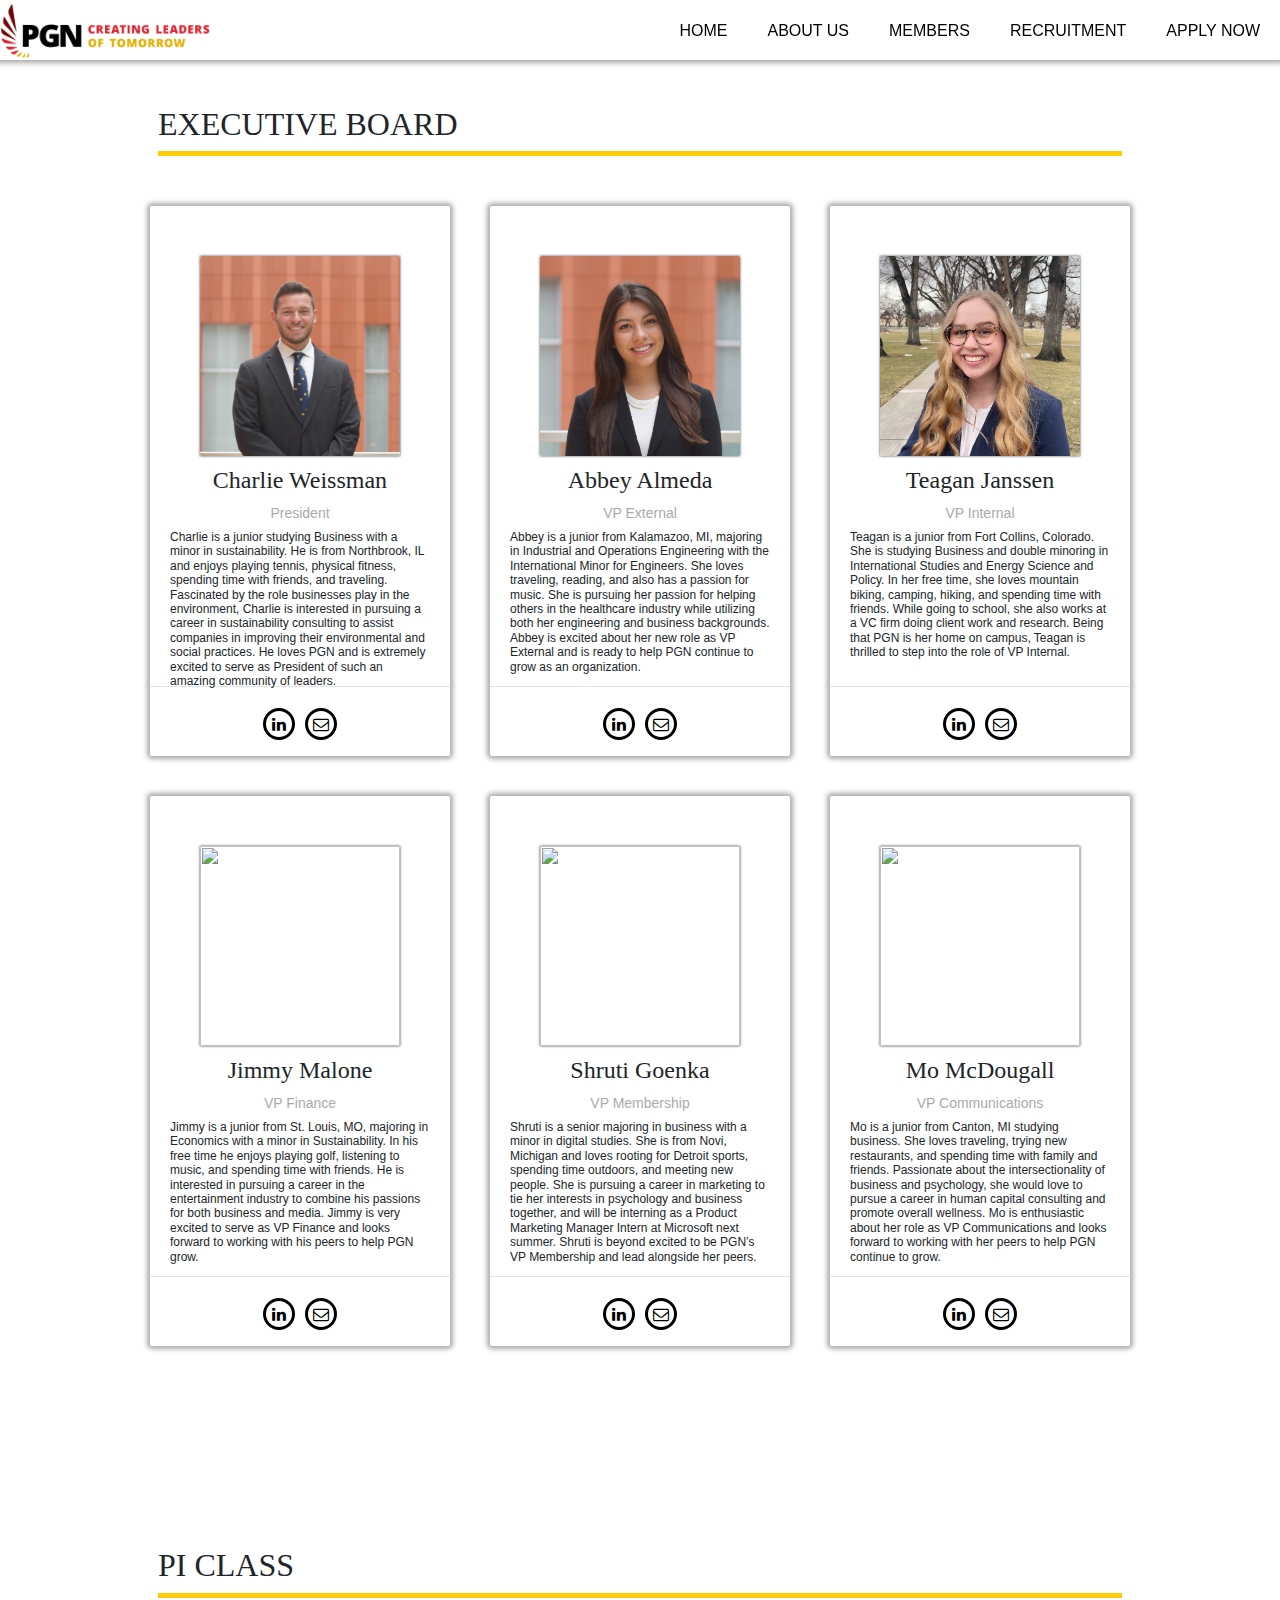
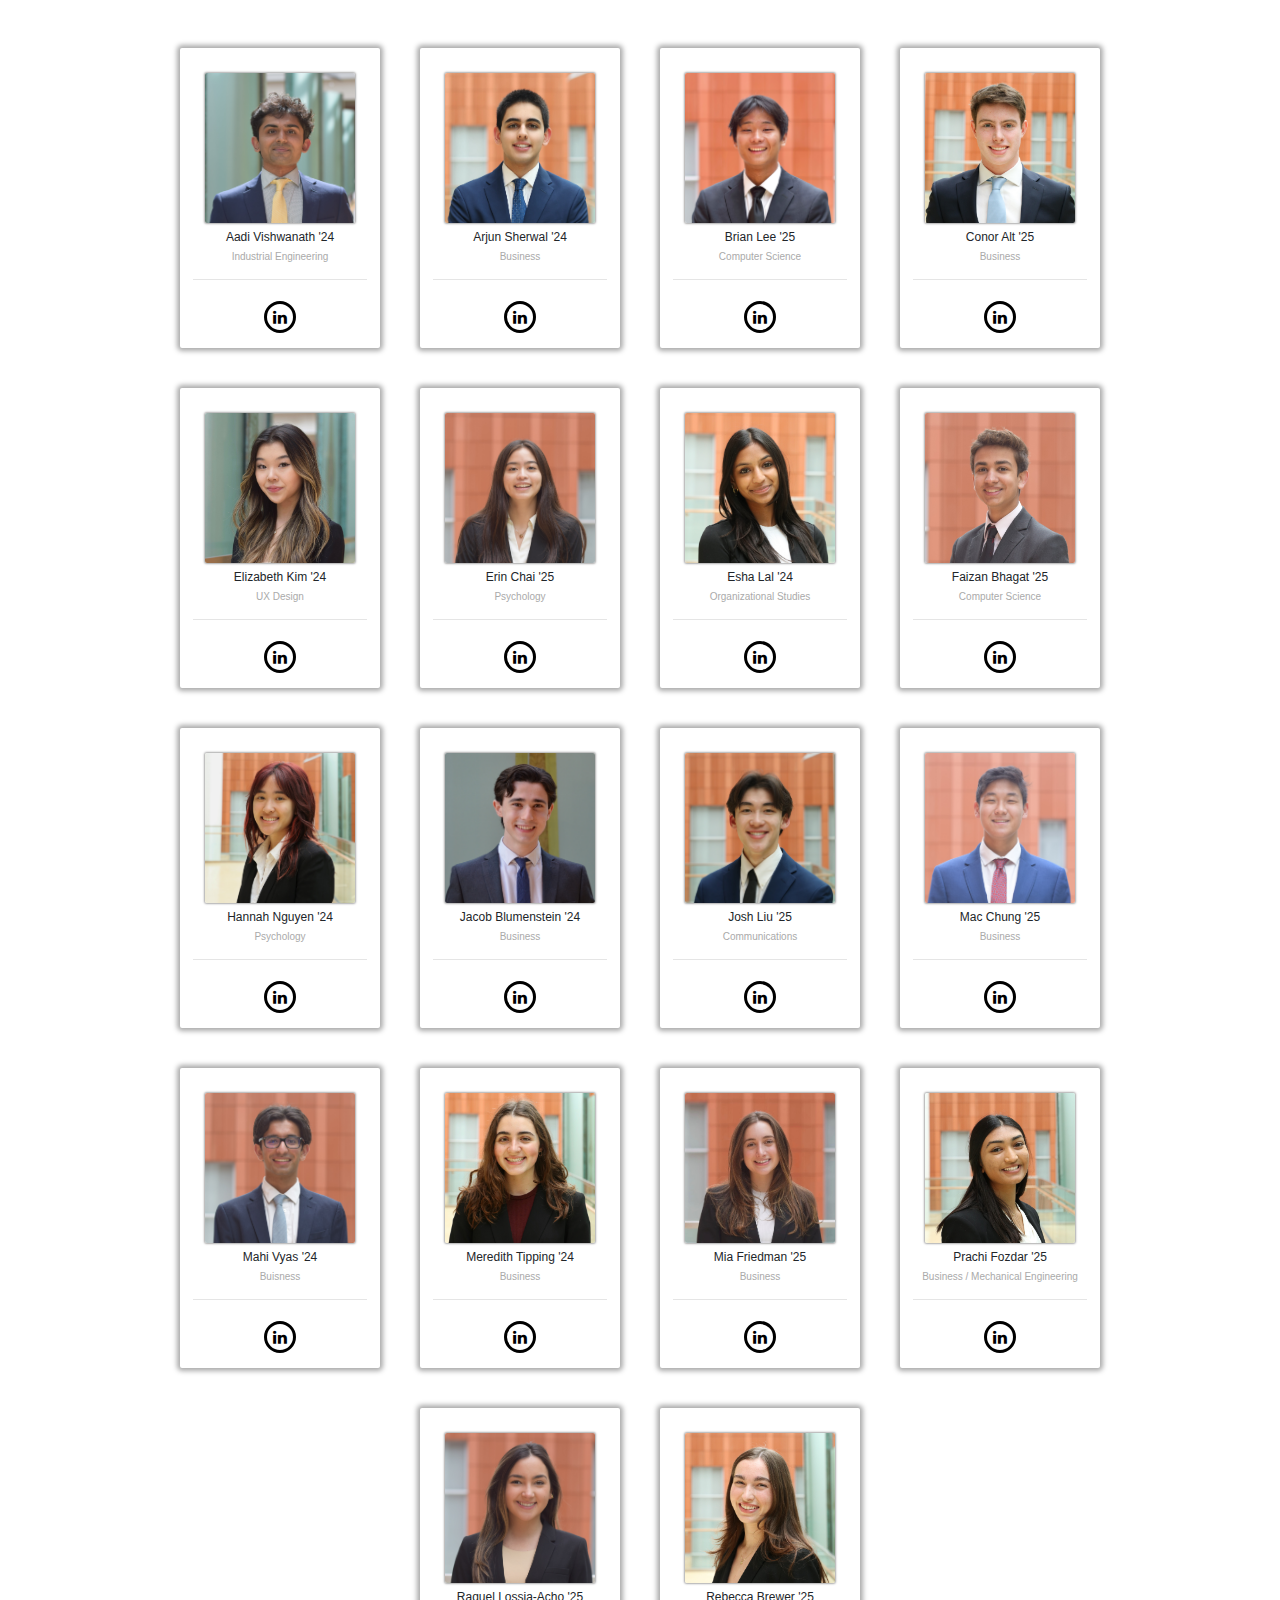
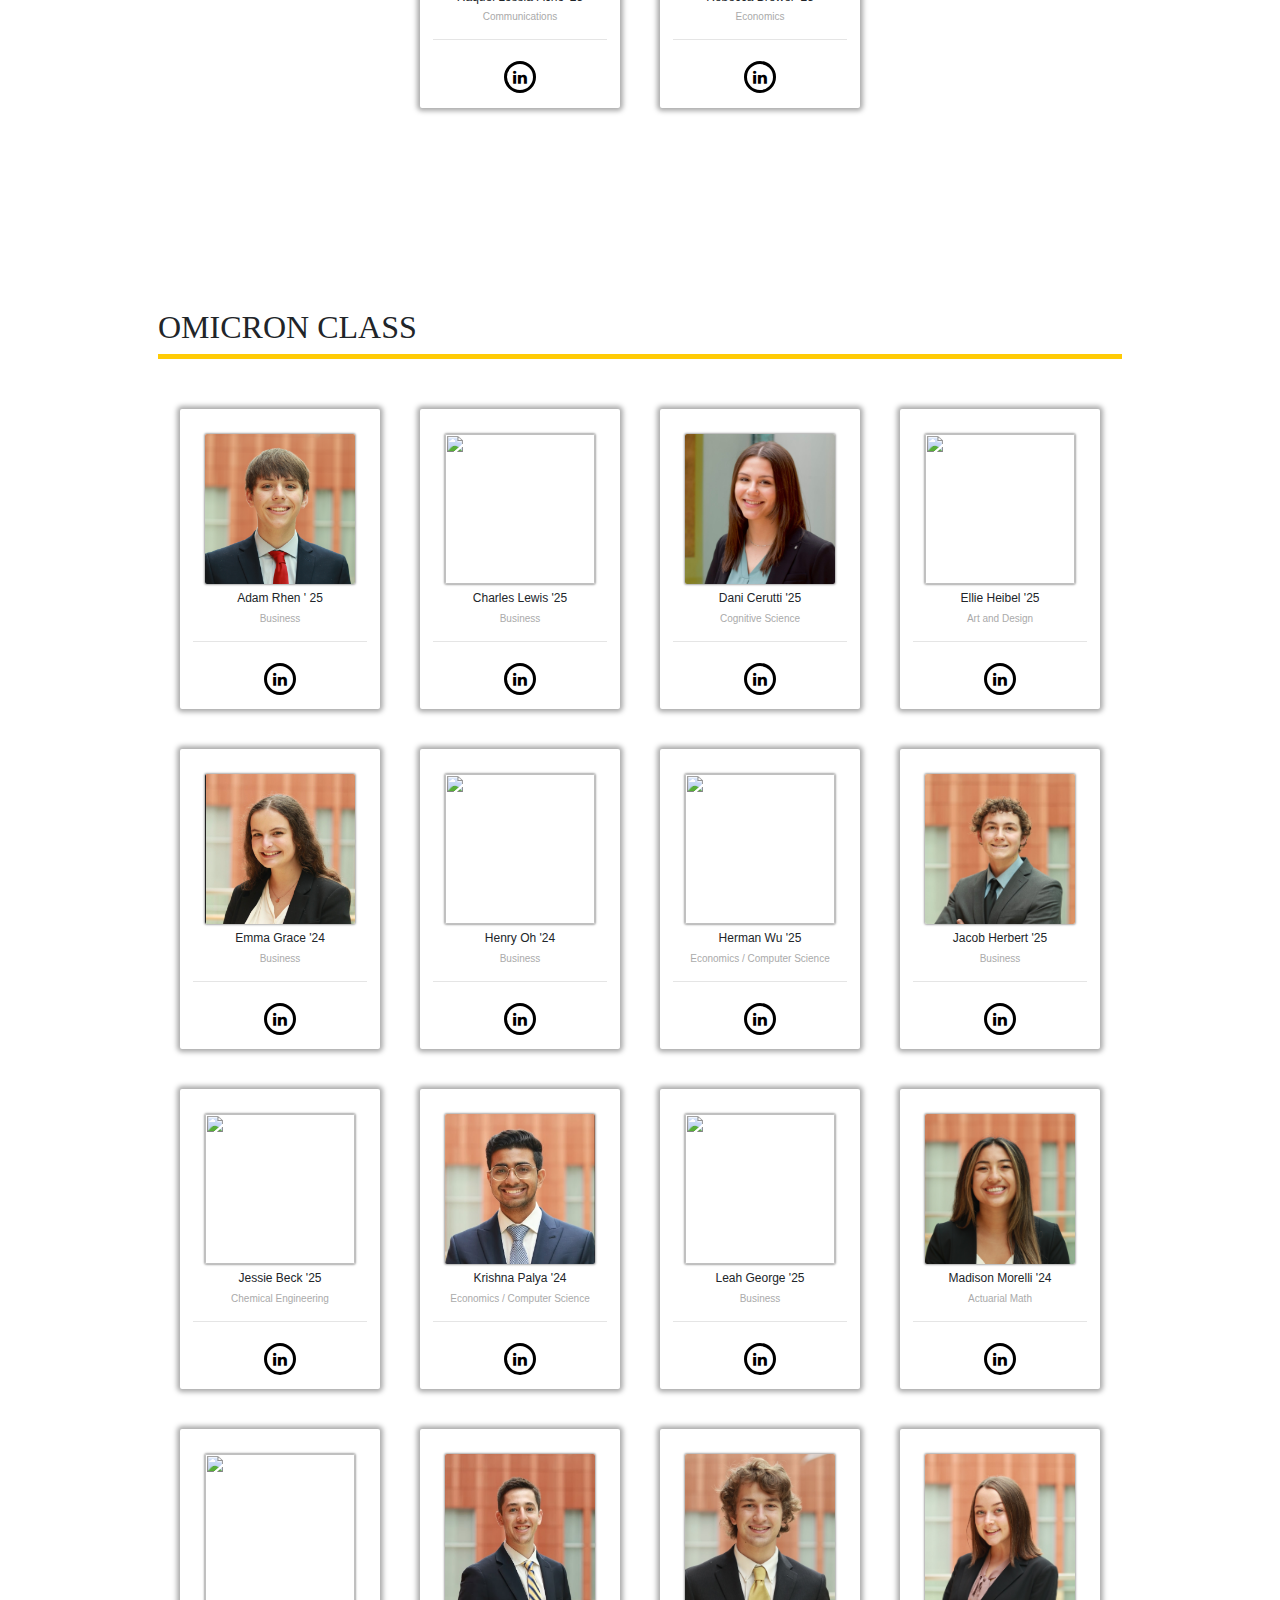
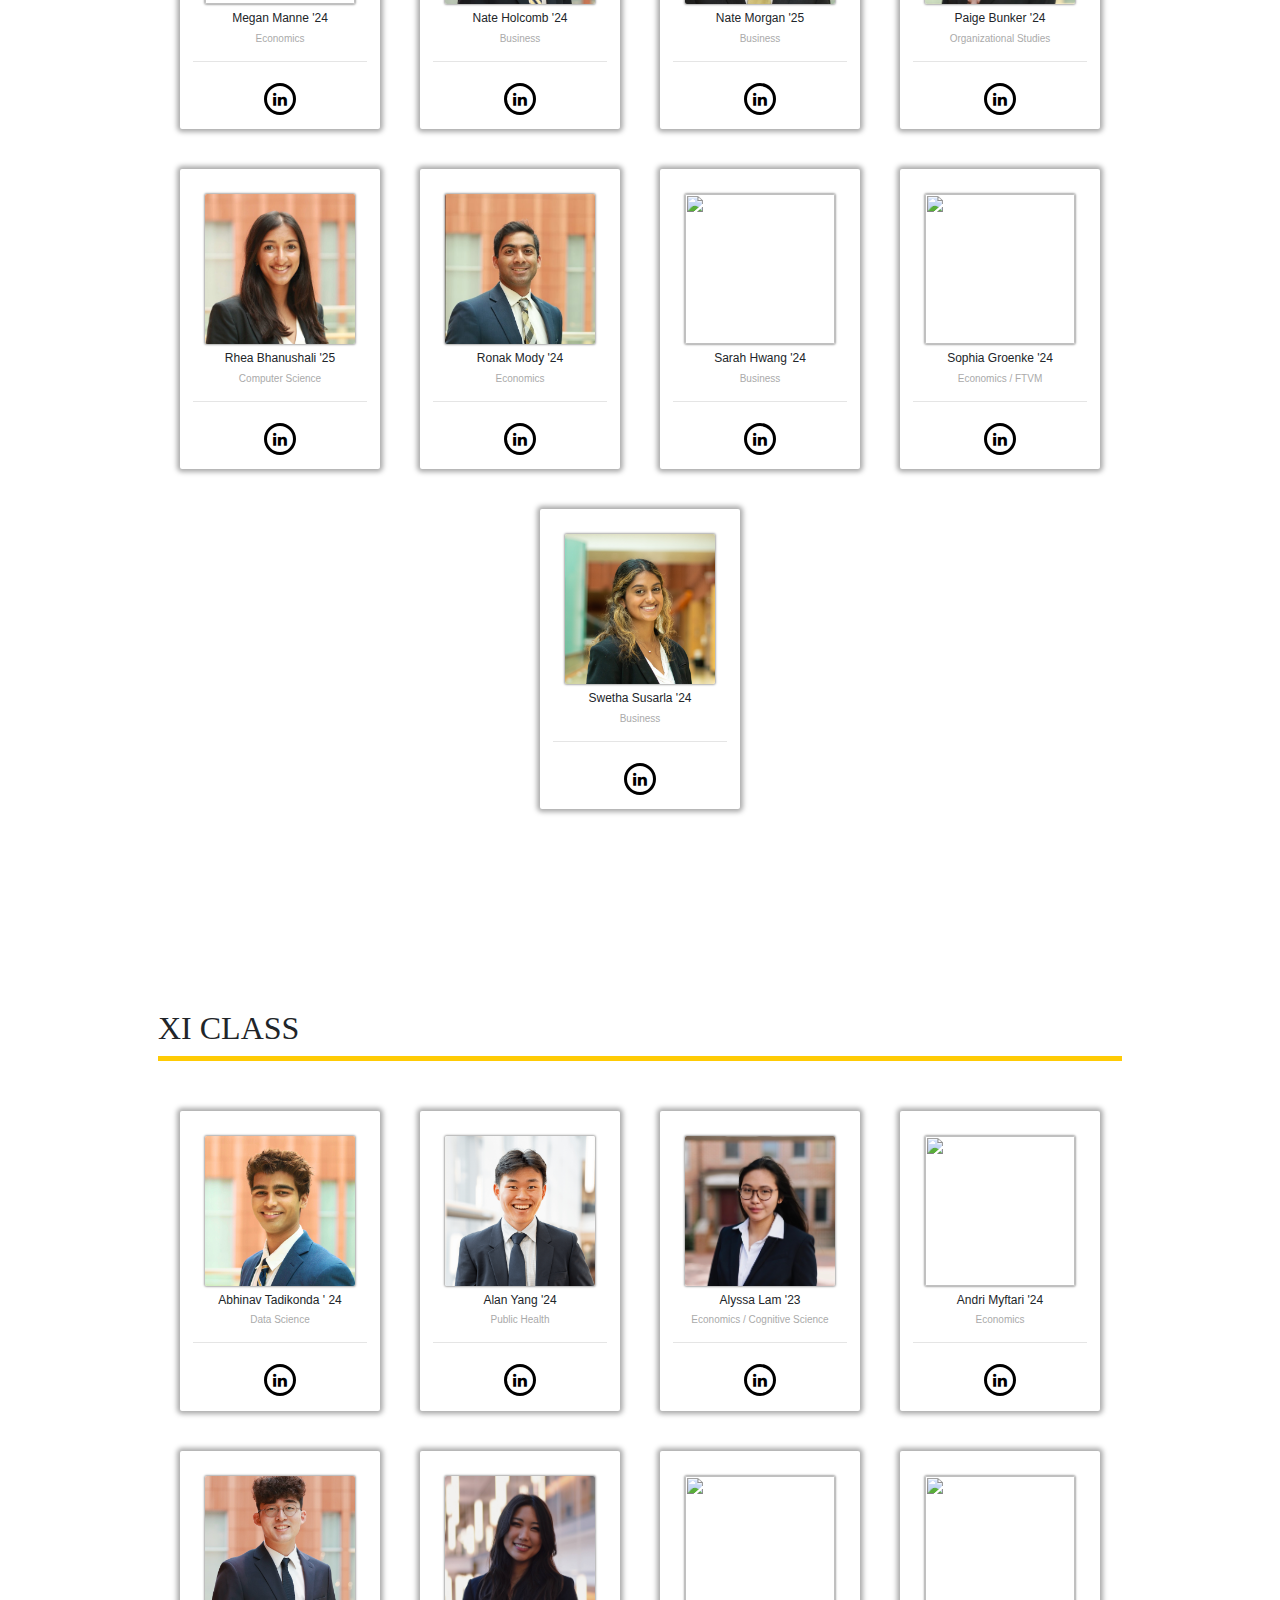
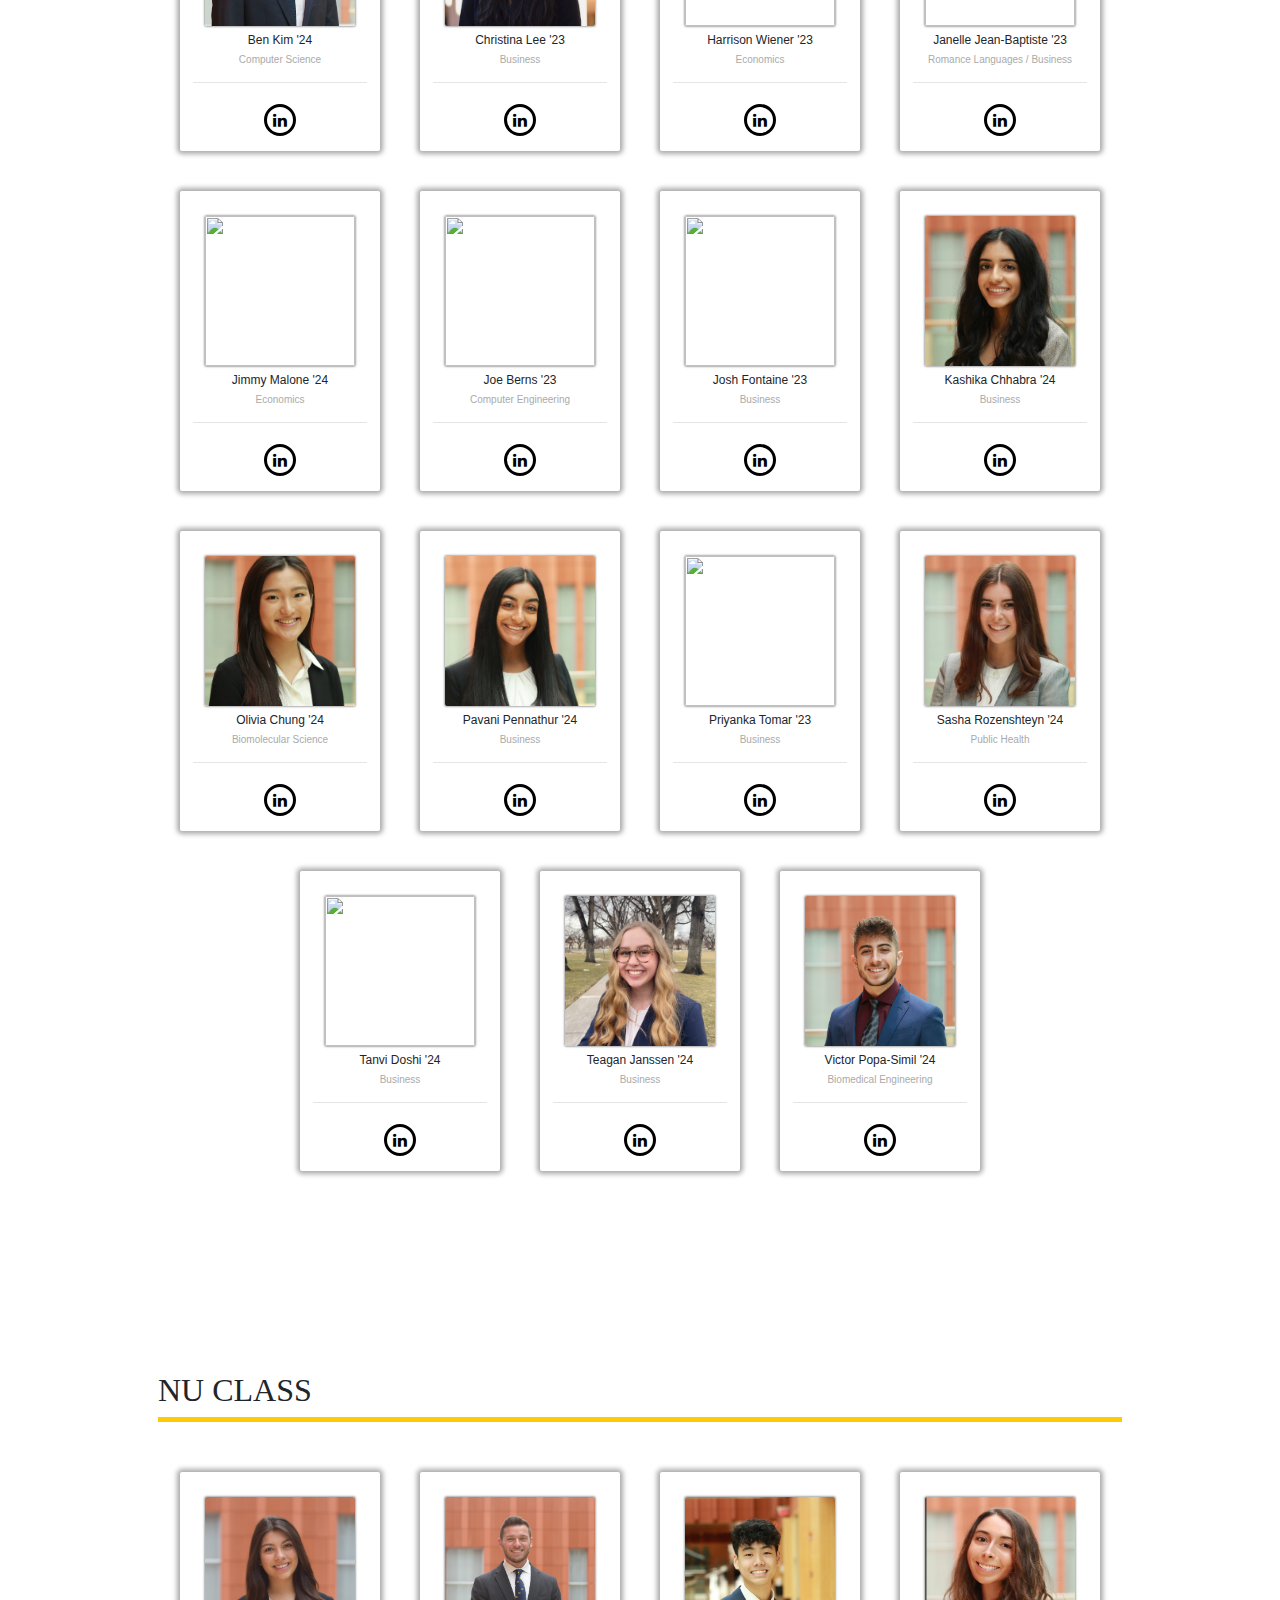
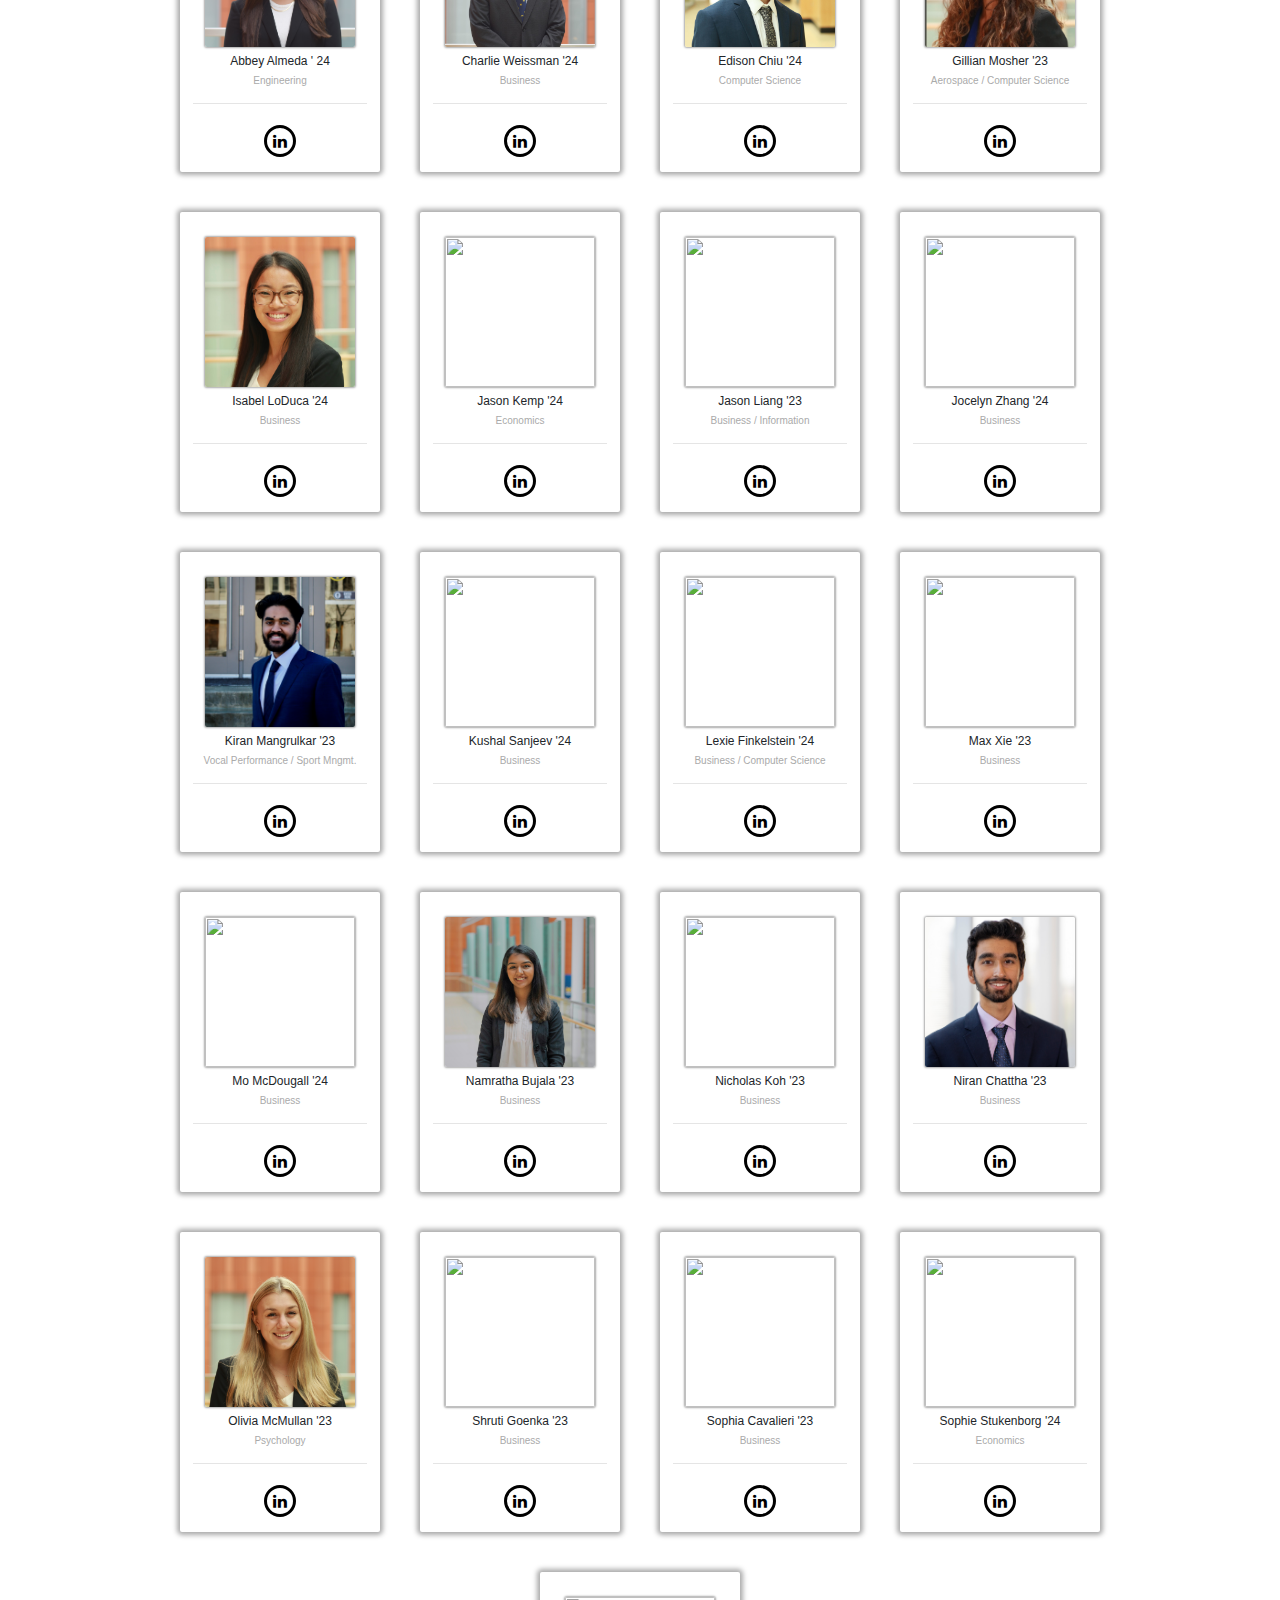
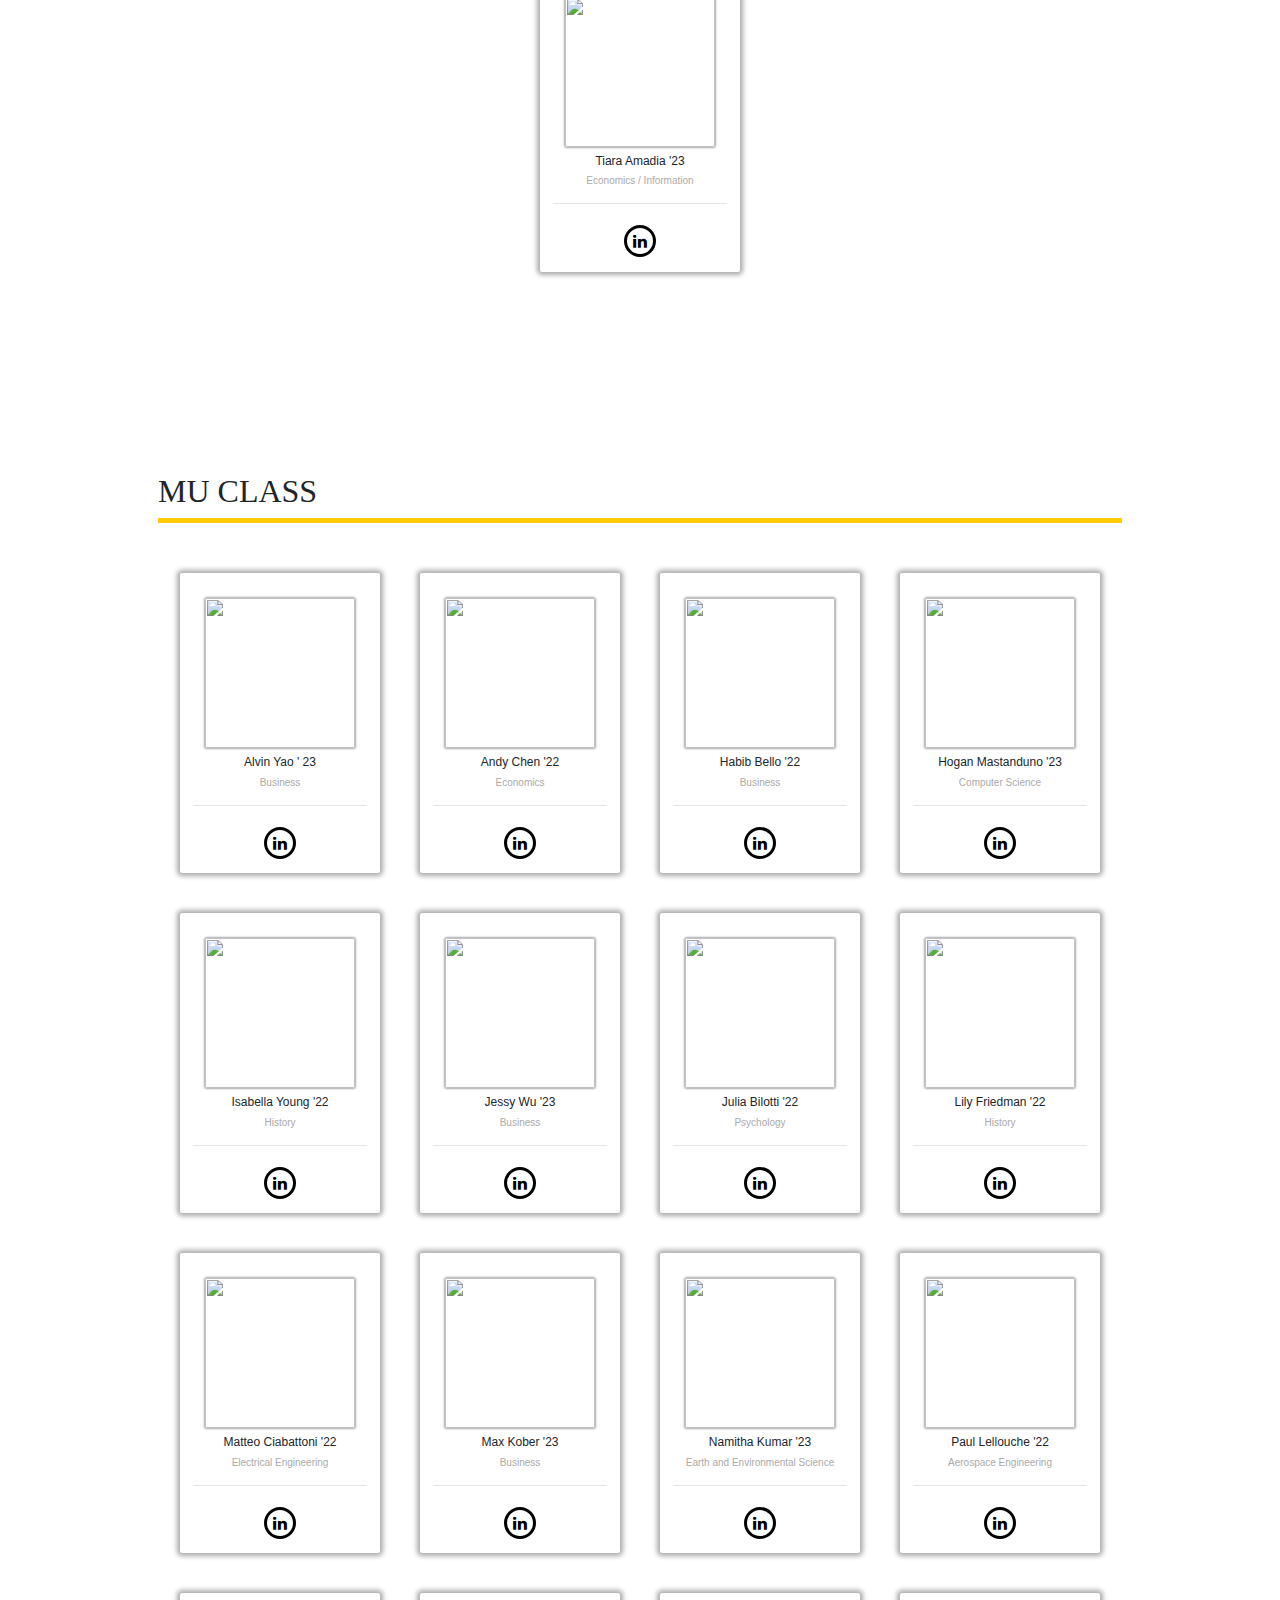
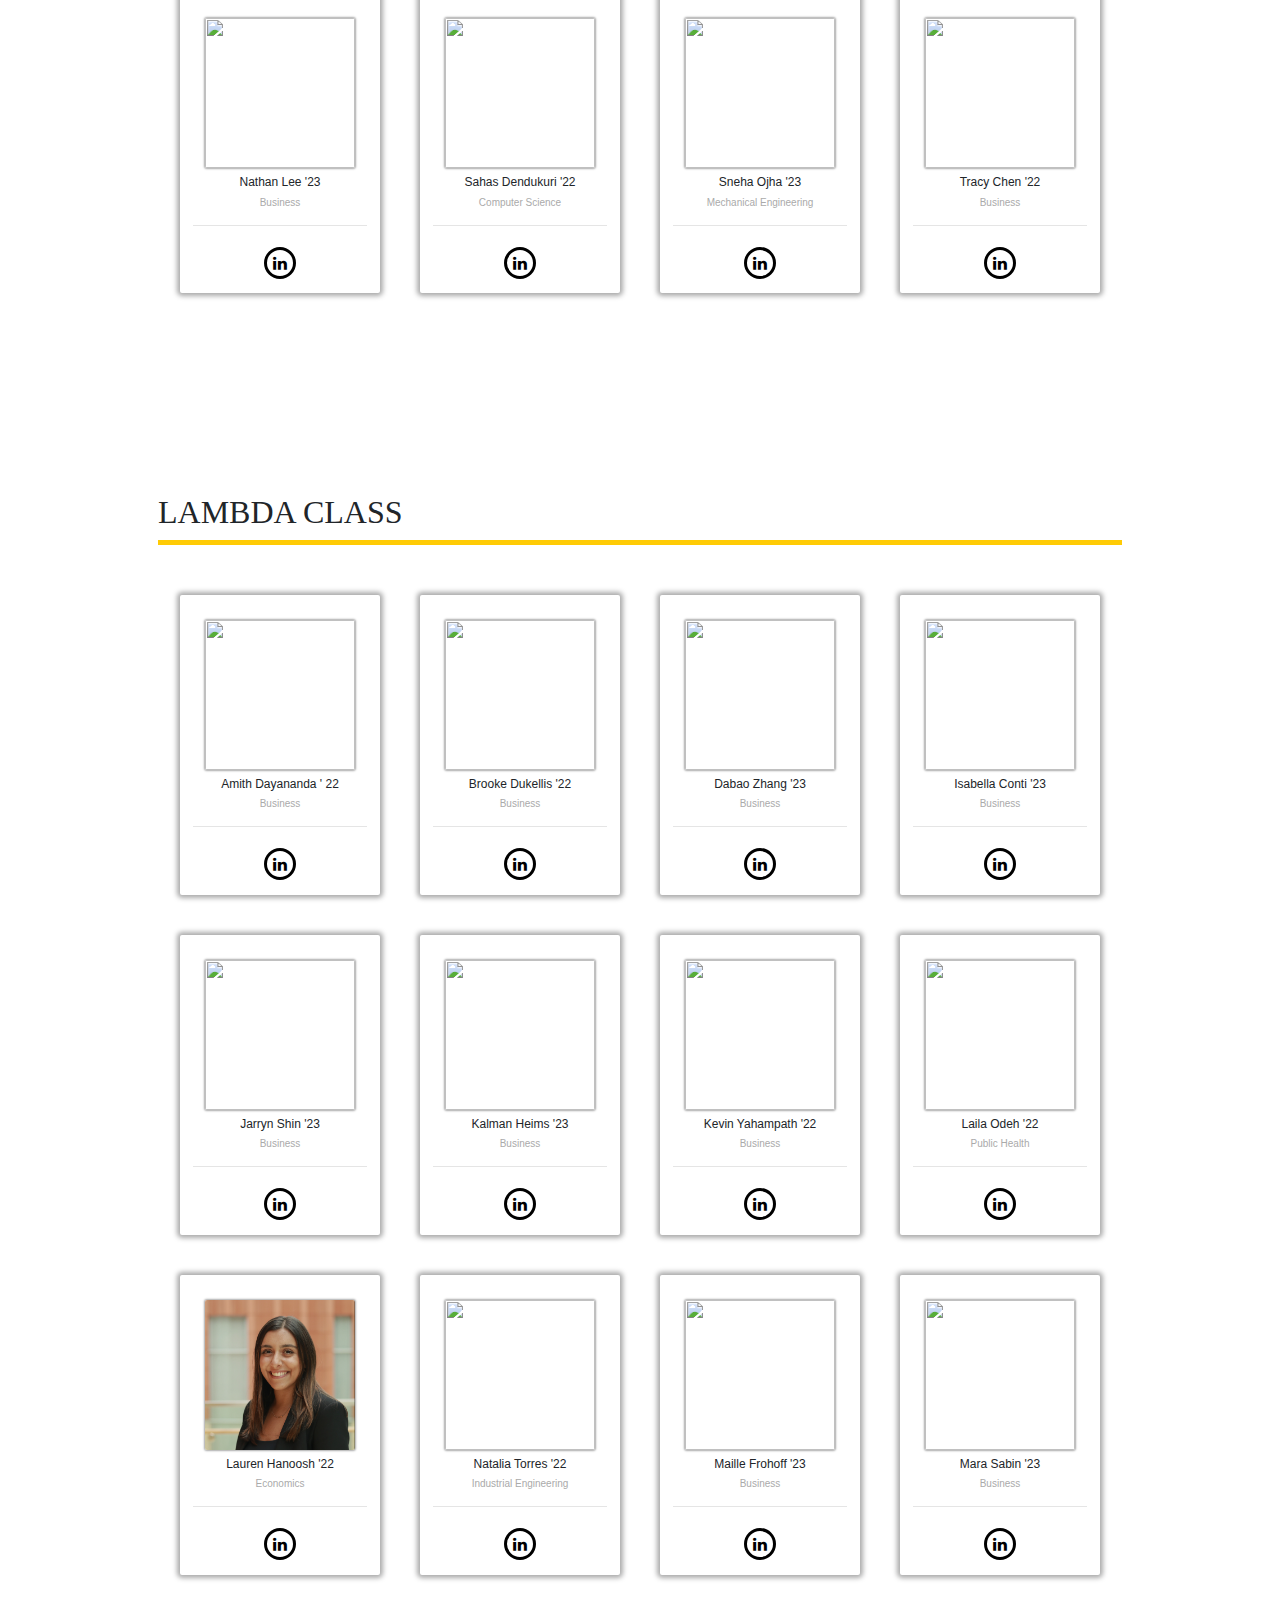
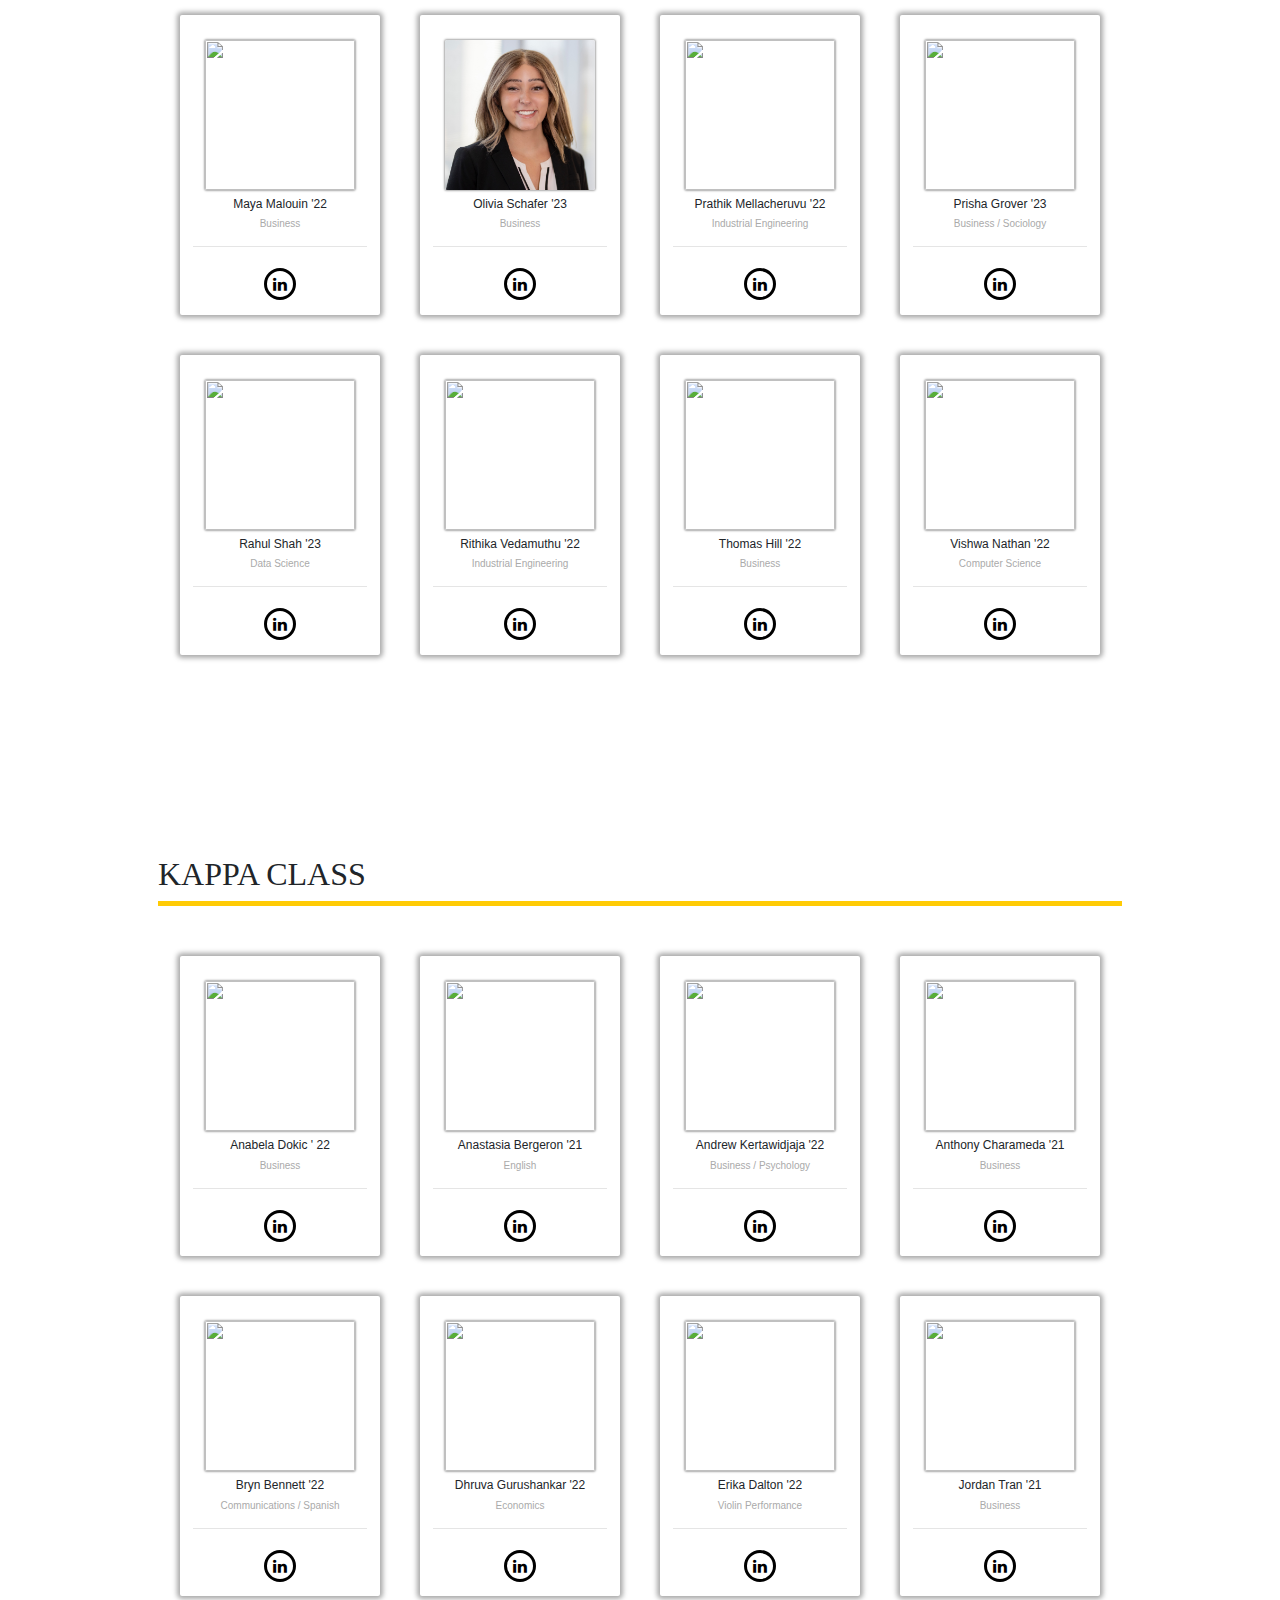
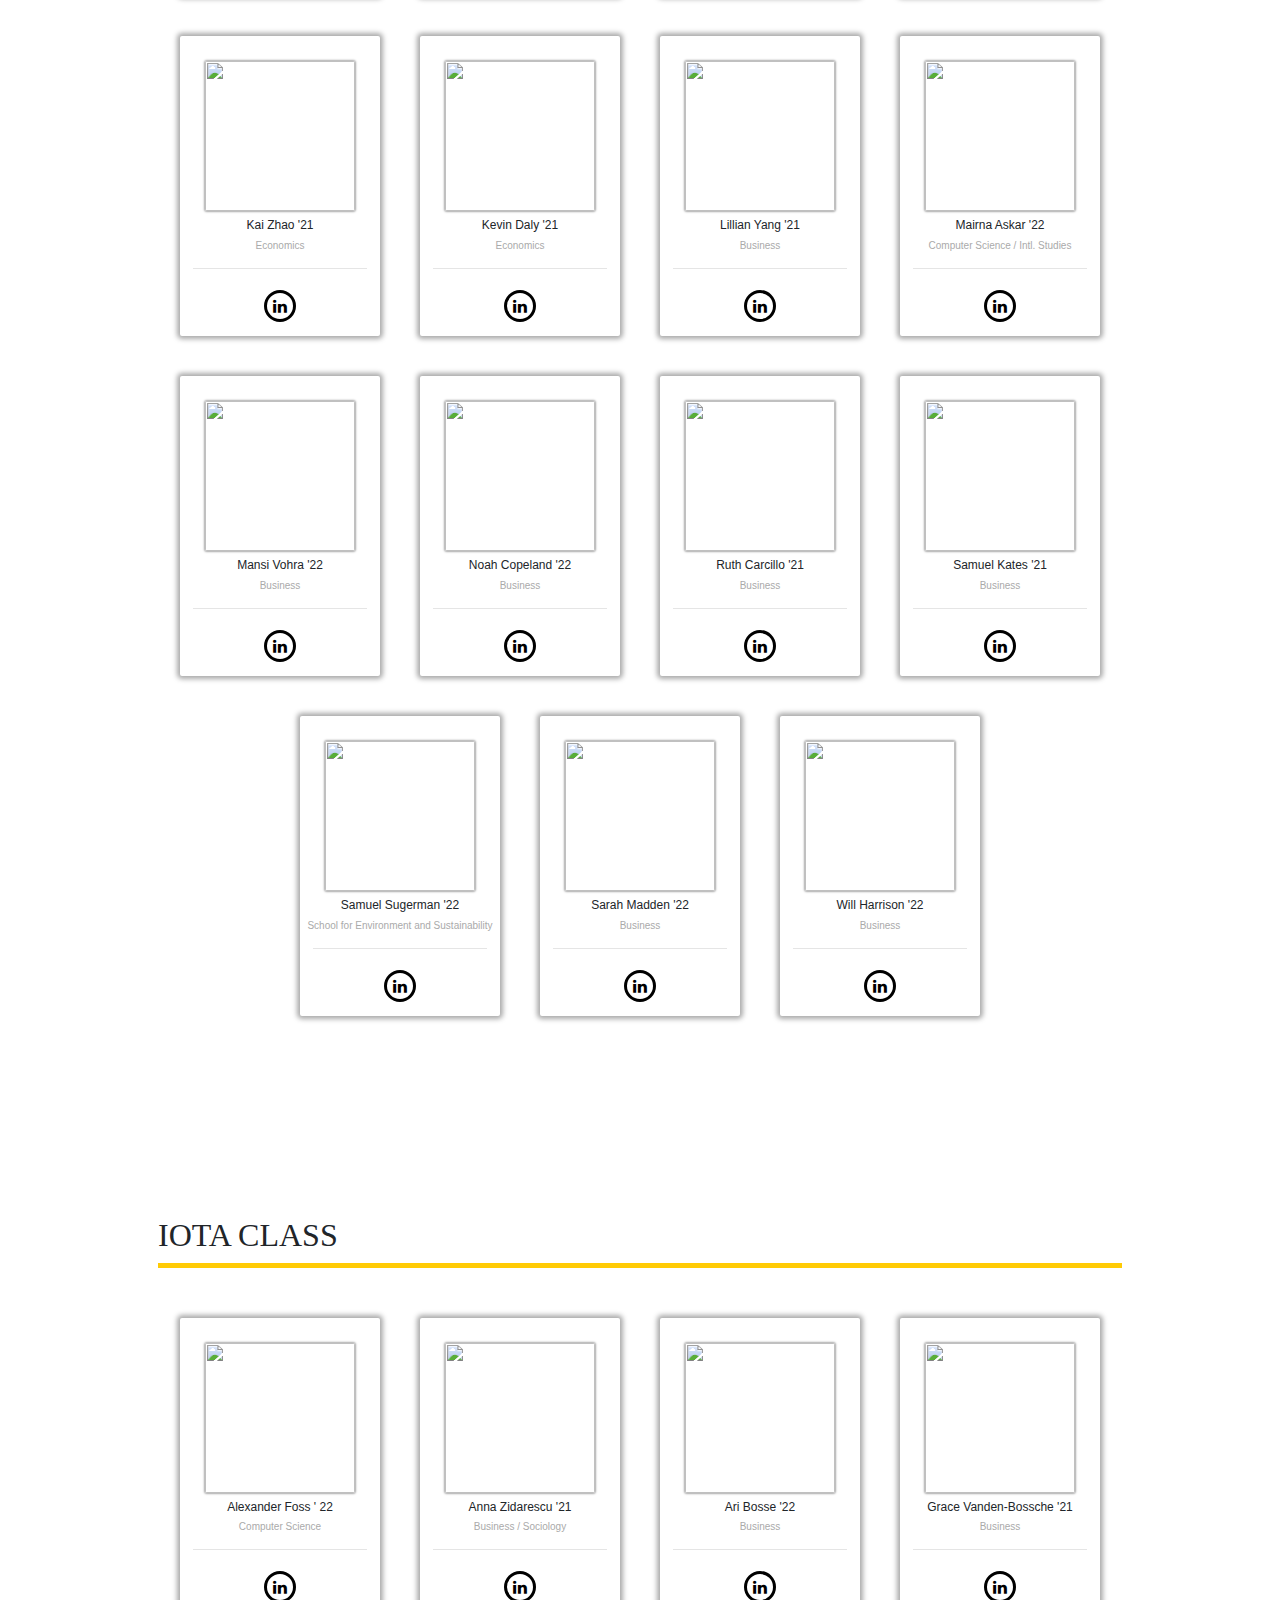
==== members.html @ 32f555ea "members back" ====
<!doctype html>
<html>
    <head>
        
        <meta charset="UTF-8">
        <meta http-equiv="X-UA-Compatible" content="IE=edge">
        <meta name="viewport" content="width=device-width, initial-scale=1.0">
        <title>Members | PGN</title>
        
        
        <link rel="stylesheet" href="styles.css">
        <link href="css/bootstrap-4.4.1.css" rel="stylesheet" type="text/css">
        <link rel="stylesheet" href="https://cdnjs.cloudflare.com/ajax/libs/font-awesome/4.7.0/css/font-awesome.min.css">
		<link rel="preconnect" href="https://fonts.gstatic.com">
		<link href="https://fonts.googleapis.com/css2?family=Raleway:wght@200;300&display=swap" rel="stylesheet">
		<link href="https://fonts.googleapis.com/css2?family=Raleway:wght@600&display=swap" rel="stylesheet">
		<link href="https://fonts.googleapis.com/css2?family=Lato&display=swap" rel="stylesheet">
		
		<link rel="icon" type="image/png" href="favicon-32x32.png" sizes="32x32" />
		<link rel="icon" type="image/png" href="favicon-16x16.png" sizes="16x16" />
            
        <template class="bro-list-data" id="bro-list-eboard-names">Charlie Weissman;Abbey Almeda;Teagan Janssen;Jimmy Malone;Shruti Goenka;Mo McDougall</template>
        <template class="bro-list-data" id="bro-list-eboard-titles">President;VP External;VP Internal;VP Finance;VP Membership;VP Communications</template>
        <template class="bro-list-data" id="bro-list-eboard-years">24;24;24;24;23;24</template>
        <template class="bro-list-data" id="bro-list-eboard-texts">
            
            Charlie is a junior studying Business with a minor in sustainability. He is from Northbrook, IL and enjoys playing tennis, physical fitness, spending time with friends, and traveling. Fascinated by the role businesses play in the environment, Charlie is interested in pursuing a career in sustainability consulting to assist companies in improving their environmental and social practices. He loves PGN and is extremely excited to serve as President of such an amazing community of leaders.:
            
            Abbey is a junior from Kalamazoo, MI, majoring in Industrial and Operations Engineering with the International Minor for Engineers. She loves traveling, reading, and also has a passion for music. She is pursuing her passion for helping others in the healthcare industry while utilizing both her engineering and business backgrounds. Abbey is excited about her new role as VP External and is ready to help PGN continue to grow as an organization.:
            
            Teagan is a junior from Fort Collins, Colorado. She is studying Business and double minoring in International Studies and Energy Science and Policy. In her free time, she loves mountain biking, camping, hiking, and spending time with friends. While going to school, she also works at a VC firm doing client work and research. Being that PGN is her home on campus, Teagan is thrilled to step into the role of VP Internal.:
            
            Jimmy is a junior from St. Louis, MO, majoring in Economics with a minor in Sustainability. In his free time he enjoys playing golf, listening to music, and spending time with friends. He is interested in pursuing a career in the entertainment industry to combine his passions for both business and media. Jimmy is very excited to serve as VP Finance and looks forward to working with his peers to help PGN grow.:

            Shruti is a senior majoring in business with a minor in digital studies. She is from Novi, Michigan and loves rooting for Detroit sports, spending time outdoors, and meeting new people. She is pursuing a career in marketing to tie her interests in psychology and business together, and will be interning as a Product Marketing Manager Intern at Microsoft next summer. Shruti is beyond excited to be PGN’s VP Membership and lead alongside her peers.:
            
            Mo is a junior from Canton, MI studying business. She loves traveling, trying new restaurants, and spending time with family and friends. Passionate about the intersectionality of business and psychology, she would love to pursue a career in human capital consulting and promote overall wellness. Mo is enthusiastic about her role as VP Communications and looks forward to working with her peers to help PGN continue to grow.


        </template>
        <template class="bro-list-data" id="bro-list-eboard-linkedins">charles-weissman/;abbey-almeda/;teaganjanssen/;james-malone-695690190/;shrutigoenka/;mo-mcdougall-1810281b7/</template>
        <template class="bro-list-data" id="bro-list-eboard-emails">wcharlie;aalmeda;tjanssen;jdmalone;shgoenka;mrmcdoug</template>
    
        
      <template class="bro-list-data" id="bro-list-names">Aadi Vishwanath;Arjun Sherwal;Brian Lee;Conor Alt;Elizabeth Kim;Erin Chai;Esha Lal;Faizan Bhagat;Hannah Nguyen;Jacob Blumenstein;Josh Liu;Mac Chung;Mahi Vyas;Meredith Tipping;Mia Friedman;Prachi Fozdar;Raquel Lossia-Acho;Rebecca Brewer?Adam Rhen;Charles Lewis;Dani Cerutti;Ellie Heibel;Emma Grace;Henry Oh;Herman Wu;Jacob Herbert;Jessie Beck;Krishna Palya;Leah George;Madison Morelli;Megan Manne;Nate Holcomb;Nate Morgan;Paige Bunker;Rhea Bhanushali;Ronak Mody;Sarah Hwang;Sophia Groenke;Swetha Susarla?Abhinav Tadikonda;Alan Yang;Alyssa Lam;Andri Myftari;Ben Kim;Christina Lee;Harrison Wiener;Janelle Jean-Baptiste;Jimmy Malone;Joe Berns;Josh Fontaine;Kashika Chhabra;Olivia Chung;Pavani Pennathur;Priyanka Tomar;Sasha Rozenshteyn;Tanvi Doshi;Teagan Janssen;Victor Popa-Simil?Abbey Almeda;Charlie Weissman;Edison Chiu;Gillian Mosher;Isabel LoDuca;Jason Kemp;Jason Liang;Jocelyn Zhang;Kiran Mangrulkar;Kushal Sanjeev;Lexie Finkelstein;Max Xie;Mo McDougall;Namratha Bujala;Nicholas Koh;Niran Chattha;Olivia McMullan;Shruti Goenka;Sophia Cavalieri;Sophie Stukenborg;Tiara Amadia?Alvin Yao;Andy Chen;Habib Bello;Hogan Mastanduno;Isabella Young;Jessy Wu;Julia Bilotti;Lily Friedman;Matteo Ciabattoni;Max Kober;Namitha Kumar;Paul Lellouche;Nathan Lee;Sahas Dendukuri;Sneha Ojha;Tracy Chen?Amith Dayananda;Brooke Dukellis;Dabao Zhang;Isabella Conti;Jarryn Shin;Kalman Heims;Kevin Yahampath;Laila Odeh;Lauren Hanoosh;Natalia Torres;Maille Frohoff;Mara Sabin;Maya Malouin;Olivia Schafer;Prathik Mellacheruvu;Prisha Grover;Rahul Shah;Rithika Vedamuthu;Thomas Hill;Vishwa Nathan?Anabela Dokic;Anastasia Bergeron;Andrew Kertawidjaja;Anthony Charameda;Bryn Bennett;Dhruva Gurushankar;Erika Dalton;Jordan Tran;Kai Zhao;Kevin Daly;Lillian Yang;Mairna Askar;Mansi Vohra;Noah Copeland;Ruth Carcillo;Samuel Kates;Samuel Sugerman;Sarah Madden;Will Harrison?Alexander Foss;Anna Zidarescu;Ari Bosse;Grace Vanden-Bossche;Jacob Paton;Jessica Vinagolu-Baur;Justin Lee;Kate VerMeulen;Katie Xu;Kayla Bilotti;Kevin Zhao;Matthew Delorenzo;Olivia Hesse;Raushan Melton;Rian Ratnavale;Romir Sheth;Sanjit Johri;Sydney Lum;Tal Kamin?Anna Wysong;Caitlin Murphy;Ellice Falivene;Joey Self;Jon Rotbard;Kelvin Chang;Lucas Williams;Matthew Golub;Naman Gupta;Sara James?Cameron Zurawlow;Connor Bailo;Garrett Wilson;Jay Bhanushali;Mia McCrumb;Muskaan Bajoria;Peter Georginis;Sydney Vollmar;Timothy Sweeny?</template>
      
      <template class="bro-list-data" id="bro-list-majors">
          <!--pi-->Industrial Engineering;Business;Computer Science;Business;UX Design;Psychology;Organizational Studies;Computer Science;Psychology;Business;Communications;Business;Buisness;Business;Business;Business / Mechanical Engineering;Communications;Economics?
          <!--omicron-->Business;Business;Cognitive Science;Art and Design;Business;Business;Economics / Computer Science;Business;Chemical Engineering;Economics / Computer Science;Business;Actuarial Math;Economics;Business;Business;Organizational Studies;Computer Science;Economics;Business;Economics / FTVM;Business?
          <!--xi-->Data Science;Public Health;Economics / Cognitive Science;Economics;Computer Science;Business;Economics;Romance Languages / Business;Economics;Computer Engineering;Business;Business;Biomolecular Science;Business;Business;Public Health;Business;Business;Biomedical Engineering?
          <!--nu-->Engineering;Business;Computer Science;Aerospace / Computer Science;Business;Economics;Business / Information;Business;Vocal Performance / Sport Mngmt.;Business;Business / Computer Science;Business;Business;Business;Business;Business;Psychology;Business;Business;Economics;Economics / Information?
          <!--mu-->Business;Economics;Business;Computer Science;History;Business;Psychology;History;Electrical Engineering;Business;Earth and Environmental Science;Aerospace Engineering;Business;Computer Science;Mechanical Engineering;Business?
          <!--lambda-->Business;Business;Business;Business;Business;Business;Business;Public Health;Economics;Industrial Engineering;Business;Business;Business;Business;Industrial Engineering;Business / Sociology;Data Science;Industrial Engineering;Business;Computer Science?
          <!--kappa-->Business;English;Business / Psychology;Business;Communications / Spanish;Economics;Violin Performance;Business;Economics;Economics;Business;Computer Science / Intl. Studies;Business;Business;Business;Business;School for Environment and Sustainability;Business;Business?
          <!--iota-->Computer Science;Business / Sociology;Business;Business;Business;Psychology;Business;International Studies;Business / Information;Economics;Computer Science;Business;Psychology;Information;Cognitive Science / Psychology;Business;Business;Economics / Sociology;Dance / Economics?
          <!--theta-->Business;Business;Economics;Business / Mechanical Eng.;Business;Business / Information;Mechanical Engineering;Economics / Spanish;Business;Business / Information?
          <!--eta-->Business;Business;Business;Business;Business;Cognitive Science;Business;Information;Economics?</template>
     
          <!--for the years, put the current pledge class on the same line (line 59) and move the previous class on the line below (line 60)-->
      <template class="bro-list-data" id="bro-list-years"><!--pi-->24;24;25;25;24;25;24;25;24;24;25;25;24;24;25;25;25;25?
          <!--omicron-->25;25;25;25;24;24;25;25;25;24;25;24;24;24;25;24;25;24;24;24;24?
          <!--xi-->24;24;23;24;24;23;23;23;24;23;23;24;24;24;23;24;24;24;24?
          <!--nu-->24;24;24;23;24;24;23;24;23;24;24;23;24;23;23;23;23;23;23;24;23?
          <!--mu-->23;22;22;23;22;23;22;22;22;23;23;22;23;22;23;22?
          <!--lambda-->22;22;23;23;23;23;22;22;22;22;23;23;22;23;22;23;23;22;22;22?
          <!--kappa-->22;21;22;21;22;22;22;21;21;21;21;22;22;22;21;21;22;22;22?
          <!--iota-->22;21;22;21;22;21;21;21;21;22;21;21;21;21;21;21;22;22;22?
          <!--theta-->21;21;21;21;21;22;21;21;21;21?
          <!--eta-->21;21;21;21;21;21;21;21;21?</template>
     
      <template class="bro-list-data" id="bro-list-linkedins">aadiv/;arjun-sherwal/;yoonhyuklee/;conoralt/;elizabethkatiekim/;shen-yi-erin-chai-011487231/;esha-lal/;faizanbhagat/;hnguyenn11/;jacobblumenstein/;josh-liu-23847a207/;elijah-chung/;mahi-vyas/;meredith-tipping/;mia-friedman-165070221/;prachi-fozdar/;raquel-acho-899858232/;rebecca-brewer-722630231/?adam-rhen-67477021b/;charles-lewis-aa0156210/;daniellecerutti/;eleanor-heibel-a76856222/;emma-e-grace/;henry-j-oh/;herman-wu-aa6a50197/;jacob-herbert-147581220/;jessica-m-beck/;krishna-palya-71b23318a/;leah-george-666136224/;madisonmorelli/;megan-manne/;nate-holcomb/;nate-morgan-um25/;paigebunker/;rheabhanushali/;ronak-mody/;sarah-hwang-96262318b/;sophia-groenke-6904a6222/;swetha-susarla-3665a4206/?abhinav-tadikonda/;alanjyang/;alyssajeanlam/;andrimyftari/;benkbkim/;leeyooj/;harrison-wiener-a3360b203/;/janellejb/;james-malone-695690190/;joseph-berns-2a1401205/;josh-fontaine-32a5841ba/;kashika-chhabra-9b3474197/;olivia-m-chung/;pavani-pennathur/;prtomar/;sasha-rozenshteyn-503290172/;tanvi-doshi-356b851a8/;teaganjanssen/;victor-ps/?abbey-almeda/;charlie-weissman-592ab91b7/;edison-chiu/;moshergillian/;isabel-loduca-765a9719b/;jason-kemp-1549301b5/;jasonyl/;jzhang2002/;kiran-mangrulkar-4133371a0/;kasanjeev/;akfinkelstein/;max-xie-8477b0197/;mo-mcdougall-1810281b7/;namratha-bujala-19062b162/;nick-koh/;niran-chattha-995932194/;olivia-mcmullan-6523521b9/;shrutigoenka/;sophiacavalieri/;sophie-stukenborg/;tiaramadia/?alvinyao2001/;andy-chen-211835173/;habib-bello-0409a1171/;hogan-mastanduno-8658511a2/;isabella-young342/;jessy-wu-915a3a195/;jbilotti45/;lily-grace-friedman/;matteo-ciabattoni/;max-kober/;namitha-kumar-688585197/;paullellouche/;nathan-lee-b9716014b/;sahasd/;snehaojha/;tracychn/?amith-dayananda-6a680717b/;brooke-dukellis/;dabao-zhang-6a1b2b196/;isabellagconti/;jarrynshin/;kalman-heims-30547a194/;kevinyahampath/;laila-odeh-935b21196/;lauren-hanoosh-921155175/;nctorres/;maille-frohoff-77562918b/;mara-sabin-91a295193/;maya-malouin/;olivia-schafer-215296193/;prathik-mellacheruvu/;prisha-grover/;rahulshah0823/;rithveda/;thomas-hill-w/;vishwa-nathan/?anabela-dokic-4994a8179/;anastasia-bergeron/;a-kertawidjaja/;anthony-charameda-1b0653170/;brynbenn/;dhruva-gurushankar-5443a0164/;erikajdalton/;jordan-tran-023190145/;kkaizhao/;kpdaly/;yang-lillian/;mairnaaskar/;mansi-vohra-867bb5173/;noah-copeland-350b66173/;ruth-carcillo-8271a6157/;samkates/;samuel-sugerman/;sarah-madden-08b08b17b/;will-harrison-222390142/?alexfoss/;anna-zidarescu-72218514b/;ari-bosse-3b0a94169/;grace-vanden-bossche-b7aa16171/;jacob-paton-735008125/;jessica-vinagolu-baur/;justin-lee-/;katherine-vermeulen-331526158/;katie-xu-449013158/;kayla-bilotti/;kevinkzhao/;matthew-delorenzo-311054173/;olivia-hesse-381313164/;raushanmelton/;rian-ratnavale/;romirsheth/;sanjitj/;sydney-lum-6697bb171/;talkamin/?anna-wysong/;caitlin-murphy-030026154/;ellice-falivene-70593215a/;josephmself/;jon-rotbard-a15bbb44/;kelvinct/;lucas-williams-47a4b4160/;matthewgolub/;namangupta0/;sara-james-39541115b/?cameron-zurawlow-5ab617150/;connorpaulbailo/;garrett-wilson-187405148/;jbhanu/;mia-mccrumb-0452a1151/;muskaan-bajoria-676328150/;peter-georginis/;sydney-vollmar/;timothy-sweeny-387aa6150/</template>
     
     
      <!-- TEMPLATES -->
     
      <template id="eboard-card-template">
          <div class="eboard-card">
              <img/>
             
              <div class="eboard-card-textbox">
                  <h4></h4>
                  <h5></h5>
                  <p2></p2>
              </div>
             
              <hr>
              <div class="eboard-card-footer">
                  <a class="fa fa-linkedin"/>
                  <a class="fa fa-envelope-o"/>
              </div>
          </div>
      </template>
     
      <template class="brother-card-template">
          <div class="brother-card">
              <img/>
             
              <div class="brother-card-textbox">
                  <h4></h4>
                  <h5></h5>
              </div>
             
              <hr>
              <div class="brother-card-footer">
                  <a class="fa fa-linkedin"/>
              </div>
          </div>
      </template>
     
     
  </head>

  <body onload="page_load_cb();">
     
      <div id="loader">
      </div>
     
      <script src="js/jquery-3.4.1.min.js"></script>
      <script src="js/popper.min.js"></script>
      <script src="js/bootstrap-4.4.1.js"></script>
     
      <script>
         
          //document.body.style="background: white url('pgn-logo.png') no-repeat center fixed; background-size: 80px;"
         
          function page_load_cb() {
              page_load();
              //setTimeout(page_load, 3000);
          }
         
          function page_load() {
              //document.body.style = "background: white;";
             
              document.getElementById("loader").style.display = "none";
              document.getElementById("navbar").style.display = "block";
              document.getElementById("sections").style.display = "flex";
          }
      </script>
     
      <div id="navbar" class="animate-bottom">
          <a href="index.html"><img src="pgn_logo_1.png" width="210" height="62" alt=""/></a>
          <a class="active navbar-right" href="https://forms.gle/m6JH4iwkqiUCGWzRA" target="_blank">APPLY NOW</a>
          <a class="active navbar-right" href="recruitment.html">RECRUITMENT</a>
          <a class="active navbar-right" href="#top">MEMBERS</a>
          <a class="active navbar-right" href="index.html#about-us">ABOUT US</a>
          <a class="active navbar-right" href="index.html">HOME</a>
      </div>
         
      <div id="sections" class="animate-bottom" style="background: transparent">
         
         
          <!--removed heading-->
        
         
          <section id="eboard">
              <div class="section-box">
                  <div class="section-title indented">
                      <h2>
                          EXECUTIVE BOARD
                      </h2>
                  </div>
                 
                  <div class="pc-container"></div>
              </div>
          </section>

          <div class="buffer-medium"></div>
          <section id="pi">
              <div class="section-box">
                  <div class="section-title indented">
                      <h2>
                          PI CLASS
                      </h2>
                  </div>
                 
                  <div class="pc-container"></div>
              </div>
          </section>

          <div class="buffer-medium"></div>
          <section id="omicron">
              <div class="section-box">
                  <div class="section-title indented">
                      <h2>
                          OMICRON CLASS
                      </h2>
                  </div>
                 
                  <div class="pc-container"></div>
              </div>
          </section>

          <div class="buffer-medium"></div>
          <section id="xi">
              <div class="section-box">
                  <div class="section-title indented">
                      <h2>
                          XI CLASS
                      </h2>
                  </div>
                 
                  <div class="pc-container"></div>
              </div>
          </section>

           <div class="buffer-medium"></div>
          <section id="nu">
              <div class="section-box">
                  <div class="section-title indented">
                      <h2>
                          NU CLASS
                      </h2>
                  </div>
                 
                  <div class="pc-container"></div>
              </div>
          </section>
         
         
          <div class="buffer-medium"></div>
          <section id="mu">
              <div class="section-box">
                  <div class="section-title indented">
                      <h2>
                          MU CLASS
                      </h2>
                  </div>
                 
                  <div class="pc-container"></div>
              </div>
          </section>
         
         
          <div class="buffer-medium"></div>
          <section id="lambda">
              <div class="section-box">
                  <div class="section-title indented">
                      <h2>
                          LAMBDA CLASS
                      </h2>
                  </div>
                 
                  <div class="pc-container"></div>
              </div>
          </section>
         
         
          <div class="buffer-medium"></div>
          <section id="kappa">
              <div class="section-box">
                  <div class="section-title indented">
                      <h2>
                          KAPPA CLASS
                      </h2>
                  </div>
                 
                  <div class="pc-container"></div>
              </div>
          </section>
         
         
          <div class="buffer-medium"></div>
          <section id="iota">
              <div class="section-box">
                  <div class="section-title indented">
                      <h2>
                          IOTA CLASS
                      </h2>
                  </div>
                 
                  <div class="pc-container"></div>
              </div>
          </section>
         
          <div class="buffer-medium"></div>
          <section id="theta">
              <div class="section-box">
                  <div class="section-title indented">
                      <h2>
                          THETA CLASS
                      </h2>
                  </div>
                 
                  <div class="pc-container"></div>
              </div>
          </section>

          <div class="buffer-medium"></div>
          <section id="eta">
              <div class="section-box">
                  <div class="section-title indented">
                      <h2>
                          ETA CLASS
                      </h2>
                  </div>
                 
                  <div class="pc-container"></div>
              </div>
          </section>


            
            <!--section id="alumni">
                <div class="section-box">
                    <div class="section-title indented">
                        <h2>
                            Alumni
                        </h2>
                    </div>
                    
                    <div class="pc-container">
                    </div>
                </div>
            </section-->
        
            
            <div class="buffer-medium"></div>
                
            <div id="footer">
                
                <div class="v-indented">
                    
                    <h2>FOLLOW US</h2>
                    
                    <div>
                        <a class="fa fa-envelope-o" href="mailto:pgneboard2022@umich.edu"></a>
                        <a class="fa fa-facebook" href="https://www.facebook.com/PGNMichigan/"></a>
                        <a class="fa fa-linkedin" href="https://www.linkedin.com/company/phi-gamma-nu-delta-phi/"></a>
                        <a class="fa fa-instagram" href="https://instagram.com/pgnuofm?igshid=1fr8cdc093qne"></a>
                    </div>
                </div>
            </div>
            
            
            <script src="members.js"></script>
            
            
    </div>
        
        
        

        
    </body>
</html>
---- styles.css ----
/*BASIC STYLES*/

/* PALETTE
    * red: #80 00 00
    * yellow: #FF CB 05
    * blue: #00 27 4C
    * white: #FF FF FF
    * dark white: #DD DD DD
    * black: #00 00 00
    * light black: #44 44 44
*/
        
body {
    color: black;
    background-color: transparent;
    font: 100 12px "Open Sans", "sans-serif";

    margin: 0px;
    padding: 0px;
}



h2 {
    font: normal normal 200 24px "Open Sans", "sans-serif";
}





/*HOME STYLES*/



#home .carousel-item {
    width: 100%;
    height: 700px;
    
}


.home-section {
    z-index: 0;
        
    position: relative;
    width: 100%;
    height: 0;
    padding-bottom: 45%;
    
    overflow: hidden;
    
    background-color: transparent;
    box-shadow: 0px 0px 5px 3px #AAAAAA;
    
    align-content: center;
}

.home-carousel {
    width: 100%;
    height: 100%;
}



#home-header {
    z-index: -1;
    
    white-space: nowrap;
    
    background: transparent;
    color: white;
    
    position: absolute;
    
    width: 100%;
    height: 100%;

    z-index: 9;
    
    width: 100%;
    height: 100%;
    
    padding-top: 10%;
    
    text-align: center;
    vertical-align: center;
}


#home-header h1 {
}

@media screen and (min-width: 900px) {
  div#home-header h1 {
    font: normal normal 100 650% "Open Sans", "sans-serif";
	font-weight: 100;
    padding: 0px 0px;
	margin: auto;
  }
}

@media screen and (max-width: 899px) {
  div#home-header h1 {
    font: normal normal 100 350% "Open Sans", "sans-serif";
	font-weight: 100;
    padding: 0px 0px;
	margin: auto;
  }
}

#home-header h1:after {
    content: ""; /* This is necessary for the pseudo element to work. */ 
    display: block; /* This will put the pseudo element on its own line. */
    margin: 0 auto; /* This will center the border. */
    width: 50%; /* Change this to whatever width you want. */
    padding-top: 0px; /* This creates some space between the element and the border. */
	padding-bottom: 0px;
    border-bottom: 1px solid white; /* This creates the border. Replace black with whatever color you want. */
	animation: scaleIn 1s ease-in 0.2s forwards;
	-webkit-animation: scaleIn 1s ease-in 0.2s forwards;
}

@keyframes scaleIn {
	0% {
		transform: scaleX(0);
		-webkit-transform: scaleX(0)
	}
	
	100% {
    	transform: scaleX(1);
		-webkit-transform: scaleX(1)
 	 }
}

#home-header h2 {

}

@media screen and (min-width: 900px) {
  div#home-header h2 {
    font: normal normal 500 175% "Open Sans", "sans-serif";
    padding: 20px 0px 100px 0px;
	margin: auto;
  }
}

@media screen and (max-width: 899px) {
  div#home-header h2 {
    font: normal normal 500 100% "Open Sans", "sans-serif";
    padding: 20px 0px 100px 0px;
	margin: auto;
  }
}

#home-header a {
    
    color: white;
    font: normal normal 500 25px "Open Sans", "sans-serif";
    text-decoration: none;
    
    border-radius: 35px;
    border: medium solid white;
    
    padding: 16px 30px;
}

/*#home-header hr {
	height: 1px;
	width: 10%;
	color: white;
	background-color: white;
	padding: 20px 0px 0px 0px; 
}*/

#home-header a:hover {
    -webkit-animation: home-header-a-fade-in 0.3s forwards 1;
    animation: home-header-a-fade-in 0.3s forwards 1;
    
}

@-webkit-keyframes home-header-a-fade-in {
    from { background: transparent; color: white; }
    to { background: white; color: #800000; }
}

@keyframes home-header-a-fade-in {
    from { background: transparent; color: white; }
    to { background: white; color: #800000; }
}

.first-letter {
    font-size: 130%;
}


.home-carousel {
    filter: brightness(60%) saturate(80%) sepia(10%);
}




.section-title {
    z-index: 3;

    float: left;

    border-bottom: solid thick #FFCB05;
	
	font-family: "Open Sans", "sans-serif";
}


.buffer- {
    background-color: transparent;
    z-index: -1;
    opacity: 1.0;

    width: 100%;
}

.buffer-mini {
	height: 30px;
}

.buffer-small {
    height: 60px;
}

.buffer-medium {
    height: 60px;
}

.buffer-large {
    height: 150px;
}


#president a {
	color: #800000
}

#president a:hover {
	color: rgb(255, 203, 5)
}


/*SECTION STYLES*/

section {
    background: transparent;
    padding-top: 60px;

    height: auto;
    width: 100%;

    display: flex;
}

.section-box {
    background: white;
    /*box-shadow: 0px 0px 2px 2px #EEEEEE;*/
    
    height: inherit;
    width: 80%;

    margin: auto auto;
    padding: 15px 0px 15px 0px;
    
    display: flex;
    flex-direction: column;
}

#sections {
    z-index: 0;
    
    background: transparent;
    
    width: 100%;
    min-width: 900px;
    
    display: none;
    flex-direction: column;
            
    justify-content: center;
    align-items: center;
}

.h-indented {
    margin-left: 30px;
    margin-right: 30px;
}

.v-indented {
    margin-top: 30px;
    margin-bottom: 30px;
}

.indented {
    margin: 30px;
}

.recruitmentsched {
    margin: 0px 30px 30px;
}


.outline {
    display: flex;
}

.outline#child {
    flex-shrink: 0;
}

.img-card {
    margin: 10px;
    
    border-radius: 2px;
    
    box-shadow: 0px 0px 2px 1px #AAAAAA;
}

#president h3 {
    font: 500;
    
    text-align: center;
}

#president p {
    text-align: left;
}

#president img {
    max-height: 1000px;
    max-width: 1000px;
    min-height: 500px;
    min-width: 300px;
    
    height: auto;
    width: 100%;
    
    object-fit: cover;
}

.event-divider {
	width: 65%;
	margin: 0px auto;
	background-color: #FFCB05;

}

#schedule h3 {
	font-size: 32px;
    font-weight: 200;
	font-family: "Open Sans", "sans-serif";
}

#schedule h4 {
    color: #800000;
    font-size: 17px;
	font-family: "Open Sans", "sans-serif";
	font-weight: 900;
}

#schedule a {
	color: black;
}

#schedule a:hover {
	color: #FFCB05;
	
}

#schedule p {
    color: rgb(136, 136, 136);
	margin-bottom: 5px;
	font-family: "Open Sans", "sans-serif";
	font-weight: 600;
	font-size: 15px;
}

#schedule p2 {
    font-style: italic;
    margin: 0px;
    font-size: 13px;
	font-family: "Open Sans", "sans-serif";
}

.schedule-event {
    /*margin: 30px 20%;*/
    margin: 30px auto;
    padding: 20px;
    max-width: 700px;
    
    display: flex;
}

.schedule-event img {
    margin-right: 20px;
    
    height: 150px;
    width: 150px;
    
    overflow: hidden;
    
    object-fit: cover;
    
    border-radius: 200px;
}

.email-list a {
    
    color: white;
    text-decoration: none;
    font-weight: 600;
    
    /*
    color: white;
    font: normal normal 500 25px Gotham, "Helvetica Neue", Helvetica, Arial, "sans-serif";
    text-decoration: none;
    */
        
    background-color: #800000;
    
    border-radius: 35px;
    
    text-align: center;
    
    width: 400px;
    padding: 16px 30px;
    margin: auto auto;

}

.email-list {
    
    margin: 30px auto 10px;
    width: 700px;
    
    
    display: flex;
}

.email-list a:hover {
    -webkit-animation: email-list-a-fade-in 0.3s forwards 1;
    animation: email-list-a-fade-in 0.3s forwards 1;
    
}

@-webkit-keyframes email-list-a-fade-in {
    from { background: #800000; color: white; text-decoration: none; }
    to { background: #FFCB05; color: white; text-decoration: none; }
}

@keyframes email-list-a-fade-in {
    from { background: #800000; color: white; text-decoration: none; }
    to { background: #FFCB05; color: white; text-decoration: none; }
}





.schedule-desc {
    width: 500px;
}

/*TABLE STYLES*/

#pillars td {
    overflow: hidden;
}



#pillars table {
    table-layout: fixed;
    width: 100%;
}


#president table {
    table-layout: fixed;
    width: calc(100% - 40px);
    height: auto;
}

#president td {
    width: 100%;
    height: auto;
    
    overflow: hidden;
    
    vertical-align: top;
}







/*NAVBAR STYLES*/

#navbar {
    z-index: 1;
    
    box-shadow: 0px 0px 5px 3px #AAAAAA;
    
    background-color: white;
    
    align-content: center;
    overflow: hidden;
    margin: 0;
    
    position: fixed;
    top: 0px;
    left: 0px;

    height: 60px;
    width: 100%;
    
    display: none;
}

#navbar img {
    float: left;
    object-fit: contain;
	padding-top: 0px;
}

.navbar-right {
    color: black;
    font-size: 16px;
    font-weight: 200;
    text-decoration: none;
	
    text-align: center;
    float: right;
    padding: 19px 20px 20px;
}

.navbar-right:hover {
    color: #FFCB05;
}

.navbar-right:active {
    color: #FFCB05;
}




/*FOOTER STYLES*/

#footer {
    width: 100%;
    height: 150px;
    
    background: transparent;
    
    box-shadow: 0px 0px 5px 3px #AAAAAA;
    
    text-align: center;
}

#footer h2{
	font-family: "Open Sans", "sans-serif";
	font-size: 28px;
}


.fa {
    z-index: 10;
    
    background-color: transparent;
    color: black;
    font-size: 30px;
    
    text-align: center;
    text-decoration: none;
    
    border-radius: 50%;
    border: medium solid black;
    
    width: 32px;
    height: 32px;
    
    padding: 5px;
    margin: 5px 2px;
        
}

.fa:hover {
    
    text-decoration: none;
    
    -webkit-animation: fa-fade-in 0.2s forwards 1;
    animation: fa-fade-in 0.2s forwards 1;
}

@-webkit-keyframes fa-fade-in {
    from { background: transparent; color: black; border-color: black; }
    to { background: white; color: #800000; border-color: #800000; }
}

@keyframes fa-fade-in {
    from { background: transparent; color: black; border-color: black; }
    to { background: white; color: #800000; border-color: #800000; }
}









/*LOADER STYLES*/

#loader {
    z-index: 1;
    
    border: 16px solid #f3f3f3;
    border-radius: 50%;
    border-top: 16px solid #880000;
    
    width: 120px;
    height: 120px;
    
    position: absolute;
    left: 50%;
    top: 50%;
    margin: -75px 0 0 -75px;
    
    -webkit-animation: spin 2s linear infinite;
    animation: spin 2s linear infinite;
    
}

@-webkit-keyframes spin {
  0% { -webkit-transform: rotate(0deg); }
  100% { -webkit-transform: rotate(360deg); }
}

@keyframes spin {
  0% { transform: rotate(0deg); }
  100% { transform: rotate(360deg); }
}

 /*Add animation to "page content"*/
.animate-bottom {
  position: relative;
  -webkit-animation-name: animatebottom;
  -webkit-animation-duration: 1s;
  animation-name: animatebottom;
  animation-duration: 1s
}

@-webkit-keyframes animatebottom {
  from { bottom:-100px; opacity:0 } 
  to { bottom:0px; opacity:1 }
}

@keyframes animatebottom { 
  from{ bottom:-100px; opacity:0 } 
  to{ bottom:0; opacity:1 }
}






/*PILLARS STYLES*/



.pillars-carousel {
    background-color: transparent;
    box-shadow: 0px 0px 5px 3px #AAAAAA;
}

#pillars .carousel-inner {
    position: relative;
    
    width: 100%;
    height: 0;
    
    margin: 0;
    padding-bottom: 60%;
    
    overflow: hidden;
}

#pillars .carousel-item {
    position: absolute;
    
    margin: 0;
    padding: 0;
}





/*CAROUSEL STYLES*/

#pillars img {
    margin: 0;
    padding: 0;
    
    object-fit: cover;
    
    /*animation: marqueeX 5s linear infinite alternate;*/
}

#home img {
    z-index: -1;
    animation: marqueeY 10s linear infinite alternate;
}

@-webkit-keyframes marqueeX {
    from   { -webkit-transform: translateX(0); }
    to { -webkit-transform: translateX(-10%); }
}

@-webkit-keyframes marqueeY {
    from   { -webkit-transform: translateY(0); }
    to { -webkit-transform: translateY(-10%); }
}

@keyframes marqueeX {
    0%   { transform: translateX(0); }
    100% { transform: translateX(-10%); }
}



@keyframes marqueeY {
    0%   { transform: translateY(0); }
    100% { transform: translateY(-10%); }
}

.carousel-item {
  position: relative;
  display: none;
  float: left;
  overflow: hidden;
    
  width: 100%;
    
  margin-right: -100%;
  -webkit-backface-visibility: hidden;
  backface-visibility: hidden;
  transition: -webkit-transform 0.6s ease-in-out;
  transition: transform 0.6s ease-in-out;
  transition: transform 0.6s ease-in-out, -webkit-transform 0.6s ease-in-out;
}


.carousel-indicators {
    z-index: 9;
}




/*BROTHERS PAGE STYLES*/

/*EBOARD CARD STYLES*/

.pc-container {
    display: flex;
    flex-wrap: wrap;
    justify-content: center;
    
    text-align: center;
        
    width: 100%;
}

.eboard-card {
    box-shadow: 0px 0px 5px 3px #AAAAAA;
    border-radius: 2px;
    
    width: 300px;
    height: 550px;
    
    margin: 20px;
}

.eboard-card img {
    box-shadow: 0px 0px 2px 1px #AAAAAA;
    border-radius: 2px;
    
    width: 200px;
    height: 200px;
    
    margin: 50px 50px 0px 50px;
    
    object-fit: cover;
}

.eboard-card h4,h5 {
    text-align: center;
    
    margin: 10px;
}

.eboard-card h4 {
	font-family: "Open Sans", "sans-serif";
	font-weight: 500;
}

.eboard-card h5 {
    color: #AAAAAA;
    font-size: 14px;
}

.eboard-card a {
    margin: 5px;
}

.eboard-card-textbox {
    width: 260px;
    height: 200px;
    
    font-size: 12px;
    
    text-align: left;

    line-height: 120%;
    margin: 5px 20px 20px 20px;
}

.eboard-card-footer {
    text-align: center;
    align-content: center;
}


/*BROTHER CARD STYLES*/

.brother-card {
    box-shadow: 0px 0px 5px 3px #AAAAAA;
    border-radius: 2px;
    
    width: 200px;
    height: 300px;
    
    margin: 20px;
}

.brother-card img {
    box-shadow: 0px 0px 2px 1px #AAAAAA;
    border-radius: 2px;
    
    width: 150px;
    height: 150px;
    
    margin: 25px 25px 0px 25px;
    
    object-fit: cover;
}

.brother-card h4 {
    font-size: 12px;
    
    text-align: center;
    
    margin: 7px;
}

.brother-card h5 {
    color: #AAAAAA;
    
    font-size: 10px;
    
    text-align: center;
    
    margin: 7px;
}

.brother-card hr {
    width: 87%;
}

.brother-card-footer {
    text-align: center;
    align-content: center;
    
    vertical-align: center;
}

/*animations*/

@media screen and (min-width: 800px) {
  .fade-in {
    opacity: 0;
  }
}

@media screen and (max-width: 799px) {
  .fade-in {
    opacity: 1;
  }
}

/*accordion*/
.question {
  background-color: transparent;
  color: #444;
  cursor: pointer;
  padding: 8px 18px;
  width: 100%;
  text-align: left;
  border: 1px solid;
	border-color: #9a9a9a;
  outline: none;
  transition: 0.4s;
	margin-left: auto;
	margin-right: auto;
	margin-top: 5px;
	display: block;
	font-family: "Open Sans", "sans-serif";
	box-shadow: 1px 1px 1px .5px #AAAAAA;
	font-size: 18px;
}

.open-question, .active-question, .question:hover {
	color: #800000;
	border-color: #a9a9a9;
	font-weight: 700;
	
}

.answer {
  padding: 15px 25px 0px;
  background-color: white;
  display: none;
  overflow: hidden;
	max-height: 0;
  transition: max-height 0.2s ease-out;
	margin-left: auto;
	margin-right: auto;
	width: 100%;
	border: 1px solid;
	border-top: hidden;
	border-color: #a9a9a9;
	margin-top: 0px;
	box-shadow: 1px 1px 1px .5px #AAAAAA;
	font-family: "Open Sans", "sans-serif";
	font-size: 15px;
}

.answer a {
	color: #800000;
	font-weight: 600;
}

.answer a:hover {
	color: #FFCB05;
}
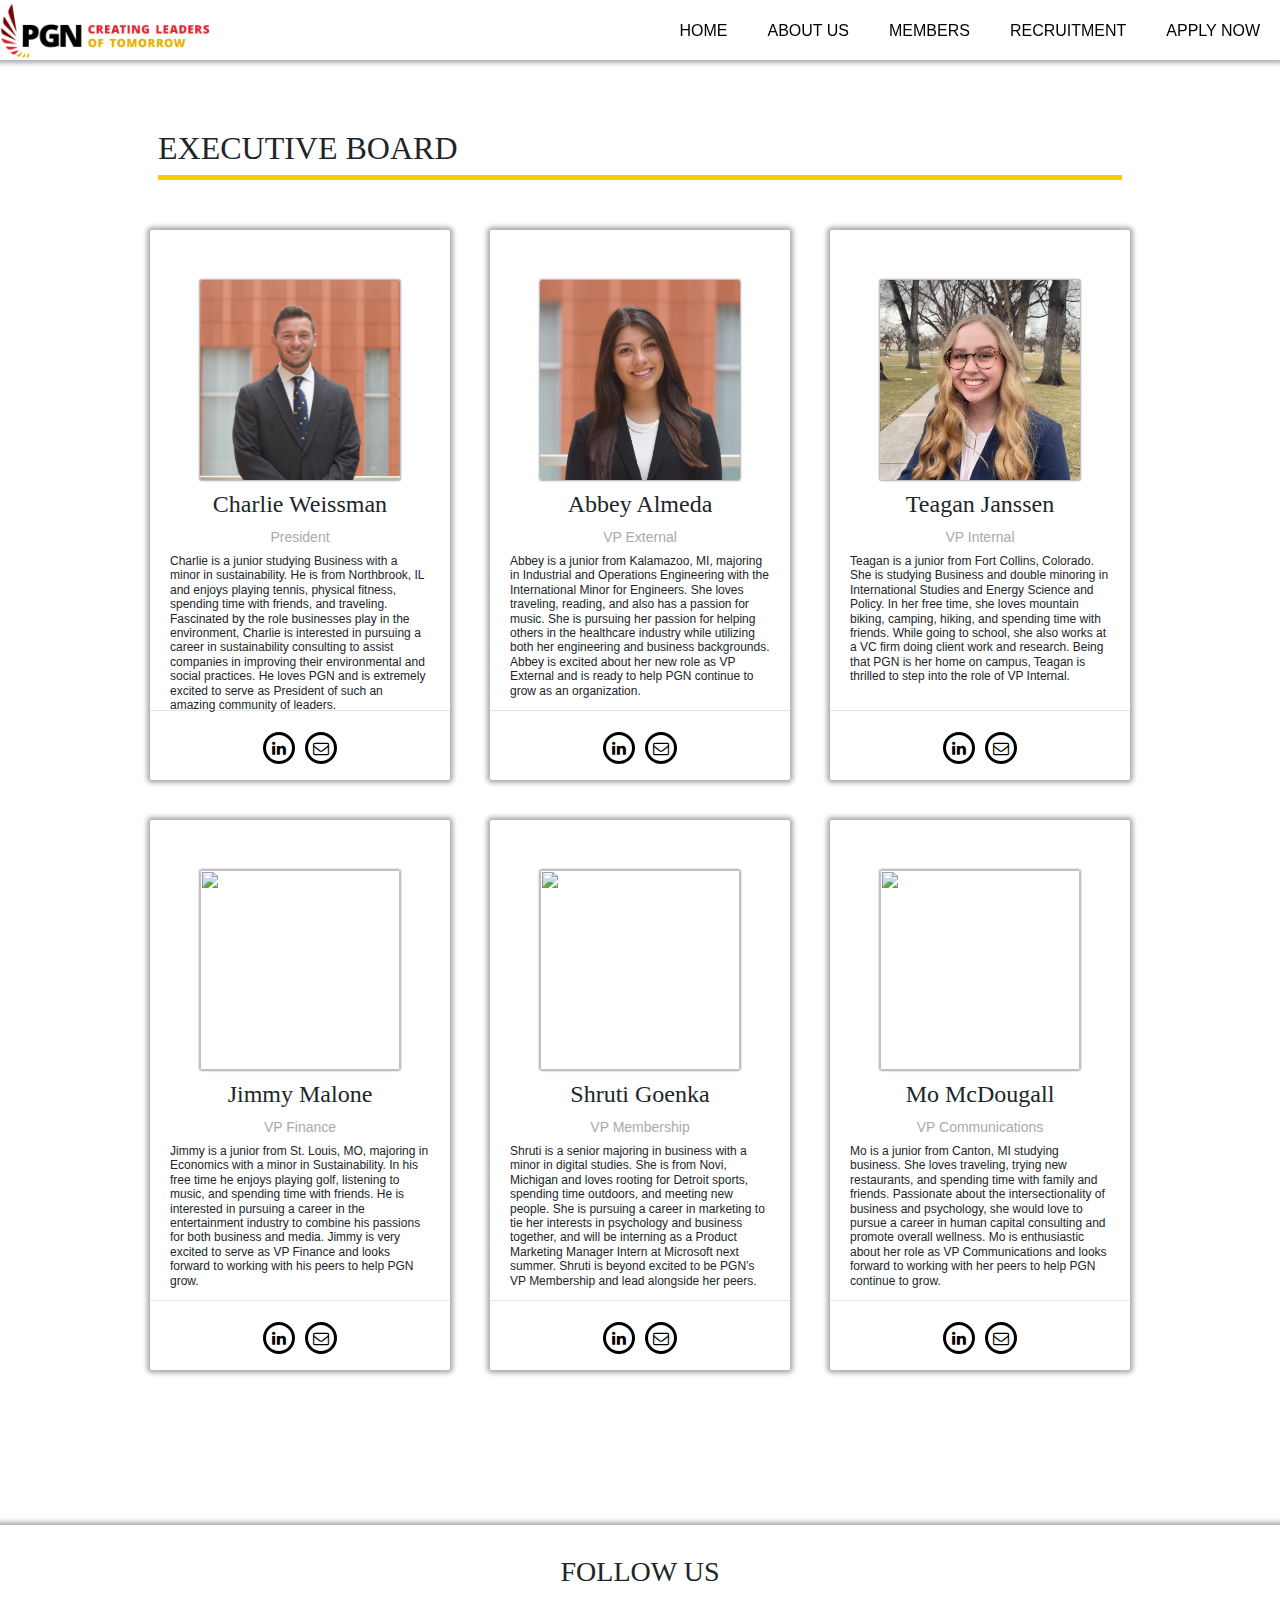
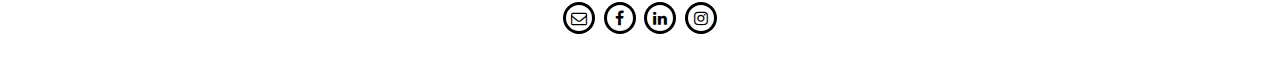
==== commit 8158c14d: "changed to just e board" ====
--- a/members.html
+++ b/members.html
@@ -42,9 +42,9 @@
         <template class="bro-list-data" id="bro-list-eboard-emails">wcharlie;aalmeda;tjanssen;jdmalone;shgoenka;mrmcdoug</template>
     
         
-      <template class="bro-list-data" id="bro-list-names">Aadi Vishwanath;Arjun Sherwal;Brian Lee;Conor Alt;Elizabeth Kim;Erin Chai;Esha Lal;Faizan Bhagat;Hannah Nguyen;Jacob Blumenstein;Josh Liu;Mac Chung;Mahi Vyas;Meredith Tipping;Mia Friedman;Prachi Fozdar;Raquel Lossia-Acho;Rebecca Brewer?Adam Rhen;Charles Lewis;Dani Cerutti;Ellie Heibel;Emma Grace;Henry Oh;Herman Wu;Jacob Herbert;Jessie Beck;Krishna Palya;Leah George;Madison Morelli;Megan Manne;Nate Holcomb;Nate Morgan;Paige Bunker;Rhea Bhanushali;Ronak Mody;Sarah Hwang;Sophia Groenke;Swetha Susarla?Abhinav Tadikonda;Alan Yang;Alyssa Lam;Andri Myftari;Ben Kim;Christina Lee;Harrison Wiener;Janelle Jean-Baptiste;Jimmy Malone;Joe Berns;Josh Fontaine;Kashika Chhabra;Olivia Chung;Pavani Pennathur;Priyanka Tomar;Sasha Rozenshteyn;Tanvi Doshi;Teagan Janssen;Victor Popa-Simil?Abbey Almeda;Charlie Weissman;Edison Chiu;Gillian Mosher;Isabel LoDuca;Jason Kemp;Jason Liang;Jocelyn Zhang;Kiran Mangrulkar;Kushal Sanjeev;Lexie Finkelstein;Max Xie;Mo McDougall;Namratha Bujala;Nicholas Koh;Niran Chattha;Olivia McMullan;Shruti Goenka;Sophia Cavalieri;Sophie Stukenborg;Tiara Amadia?Alvin Yao;Andy Chen;Habib Bello;Hogan Mastanduno;Isabella Young;Jessy Wu;Julia Bilotti;Lily Friedman;Matteo Ciabattoni;Max Kober;Namitha Kumar;Paul Lellouche;Nathan Lee;Sahas Dendukuri;Sneha Ojha;Tracy Chen?Amith Dayananda;Brooke Dukellis;Dabao Zhang;Isabella Conti;Jarryn Shin;Kalman Heims;Kevin Yahampath;Laila Odeh;Lauren Hanoosh;Natalia Torres;Maille Frohoff;Mara Sabin;Maya Malouin;Olivia Schafer;Prathik Mellacheruvu;Prisha Grover;Rahul Shah;Rithika Vedamuthu;Thomas Hill;Vishwa Nathan?Anabela Dokic;Anastasia Bergeron;Andrew Kertawidjaja;Anthony Charameda;Bryn Bennett;Dhruva Gurushankar;Erika Dalton;Jordan Tran;Kai Zhao;Kevin Daly;Lillian Yang;Mairna Askar;Mansi Vohra;Noah Copeland;Ruth Carcillo;Samuel Kates;Samuel Sugerman;Sarah Madden;Will Harrison?Alexander Foss;Anna Zidarescu;Ari Bosse;Grace Vanden-Bossche;Jacob Paton;Jessica Vinagolu-Baur;Justin Lee;Kate VerMeulen;Katie Xu;Kayla Bilotti;Kevin Zhao;Matthew Delorenzo;Olivia Hesse;Raushan Melton;Rian Ratnavale;Romir Sheth;Sanjit Johri;Sydney Lum;Tal Kamin?Anna Wysong;Caitlin Murphy;Ellice Falivene;Joey Self;Jon Rotbard;Kelvin Chang;Lucas Williams;Matthew Golub;Naman Gupta;Sara James?Cameron Zurawlow;Connor Bailo;Garrett Wilson;Jay Bhanushali;Mia McCrumb;Muskaan Bajoria;Peter Georginis;Sydney Vollmar;Timothy Sweeny?</template>
+         <template class="bro-list-data" id="bro-list-names">Aadi Vishwanath;Arjun Sherwal;Brian Lee;Conor Alt;Elizabeth Kim;Erin Chai;Esha Lal;Faizan Bhagat;Hannah Nguyen;Jacob Blumenstein;Josh Liu;Mac Chung;Mahi Vyas;Meredith Tipping;Mia Friedman;Prachi Fozdar;Raquel Lossia-Acho;Rebecca Brewer?Adam Rhen;Charles Lewis;Dani Cerutti;Ellie Heibel;Emma Grace;Henry Oh;Herman Wu;Jacob Herbert;Jessie Beck;Krishna Palya;Leah George;Madison Morelli;Megan Manne;Nate Holcomb;Nate Morgan;Paige Bunker;Rhea Bhanushali;Ronak Mody;Sarah Hwang;Sophia Groenke;Swetha Susarla?Abhinav Tadikonda;Alan Yang;Alyssa Lam;Andri Myftari;Ben Kim;Christina Lee;Harrison Wiener;Janelle Jean-Baptiste;Jimmy Malone;Joe Berns;Josh Fontaine;Kashika Chhabra;Olivia Chung;Pavani Pennathur;Priyanka Tomar;Sasha Rozenshteyn;Tanvi Doshi;Teagan Janssen;Victor Popa-Simil?Abbey Almeda;Charlie Weissman;Edison Chiu;Gillian Mosher;Isabel LoDuca;Jason Kemp;Jason Liang;Jocelyn Zhang;Kiran Mangrulkar;Kushal Sanjeev;Lexie Finkelstein;Max Xie;Mo McDougall;Namratha Bujala;Nicholas Koh;Niran Chattha;Olivia McMullan;Shruti Goenka;Sophia Cavalieri;Sophie Stukenborg;Tiara Amadia?Alvin Yao;Andy Chen;Habib Bello;Hogan Mastanduno;Isabella Young;Jessy Wu;Julia Bilotti;Lily Friedman;Matteo Ciabattoni;Max Kober;Namitha Kumar;Paul Lellouche;Nathan Lee;Sahas Dendukuri;Sneha Ojha;Tracy Chen?Amith Dayananda;Brooke Dukellis;Dabao Zhang;Isabella Conti;Jarryn Shin;Kalman Heims;Kevin Yahampath;Laila Odeh;Lauren Hanoosh;Natalia Torres;Maille Frohoff;Mara Sabin;Maya Malouin;Olivia Schafer;Prathik Mellacheruvu;Prisha Grover;Rahul Shah;Rithika Vedamuthu;Thomas Hill;Vishwa Nathan?Anabela Dokic;Anastasia Bergeron;Andrew Kertawidjaja;Anthony Charameda;Bryn Bennett;Dhruva Gurushankar;Erika Dalton;Jordan Tran;Kai Zhao;Kevin Daly;Lillian Yang;Mairna Askar;Mansi Vohra;Noah Copeland;Ruth Carcillo;Samuel Kates;Samuel Sugerman;Sarah Madden;Will Harrison?Alexander Foss;Anna Zidarescu;Ari Bosse;Grace Vanden-Bossche;Jacob Paton;Jessica Vinagolu-Baur;Justin Lee;Kate VerMeulen;Katie Xu;Kayla Bilotti;Kevin Zhao;Matthew Delorenzo;Olivia Hesse;Raushan Melton;Rian Ratnavale;Romir Sheth;Sanjit Johri;Sydney Lum;Tal Kamin?Anna Wysong;Caitlin Murphy;Ellice Falivene;Joey Self;Jon Rotbard;Kelvin Chang;Lucas Williams;Matthew Golub;Naman Gupta;Sara James?Cameron Zurawlow;Connor Bailo;Garrett Wilson;Jay Bhanushali;Mia McCrumb;Muskaan Bajoria;Peter Georginis;Sydney Vollmar;Timothy Sweeny?</template> 
       
-      <template class="bro-list-data" id="bro-list-majors">
+         <template class="bro-list-data" id="bro-list-majors">
           <!--pi-->Industrial Engineering;Business;Computer Science;Business;UX Design;Psychology;Organizational Studies;Computer Science;Psychology;Business;Communications;Business;Buisness;Business;Business;Business / Mechanical Engineering;Communications;Economics?
           <!--omicron-->Business;Business;Cognitive Science;Art and Design;Business;Business;Economics / Computer Science;Business;Chemical Engineering;Economics / Computer Science;Business;Actuarial Math;Economics;Business;Business;Organizational Studies;Computer Science;Economics;Business;Economics / FTVM;Business?
           <!--xi-->Data Science;Public Health;Economics / Cognitive Science;Economics;Computer Science;Business;Economics;Romance Languages / Business;Economics;Computer Engineering;Business;Business;Biomolecular Science;Business;Business;Public Health;Business;Business;Biomedical Engineering?
@@ -68,9 +68,9 @@
           <!--theta-->21;21;21;21;21;22;21;21;21;21?
           <!--eta-->21;21;21;21;21;21;21;21;21?</template>
      
-      <template class="bro-list-data" id="bro-list-linkedins">aadiv/;arjun-sherwal/;yoonhyuklee/;conoralt/;elizabethkatiekim/;shen-yi-erin-chai-011487231/;esha-lal/;faizanbhagat/;hnguyenn11/;jacobblumenstein/;josh-liu-23847a207/;elijah-chung/;mahi-vyas/;meredith-tipping/;mia-friedman-165070221/;prachi-fozdar/;raquel-acho-899858232/;rebecca-brewer-722630231/?adam-rhen-67477021b/;charles-lewis-aa0156210/;daniellecerutti/;eleanor-heibel-a76856222/;emma-e-grace/;henry-j-oh/;herman-wu-aa6a50197/;jacob-herbert-147581220/;jessica-m-beck/;krishna-palya-71b23318a/;leah-george-666136224/;madisonmorelli/;megan-manne/;nate-holcomb/;nate-morgan-um25/;paigebunker/;rheabhanushali/;ronak-mody/;sarah-hwang-96262318b/;sophia-groenke-6904a6222/;swetha-susarla-3665a4206/?abhinav-tadikonda/;alanjyang/;alyssajeanlam/;andrimyftari/;benkbkim/;leeyooj/;harrison-wiener-a3360b203/;/janellejb/;james-malone-695690190/;joseph-berns-2a1401205/;josh-fontaine-32a5841ba/;kashika-chhabra-9b3474197/;olivia-m-chung/;pavani-pennathur/;prtomar/;sasha-rozenshteyn-503290172/;tanvi-doshi-356b851a8/;teaganjanssen/;victor-ps/?abbey-almeda/;charlie-weissman-592ab91b7/;edison-chiu/;moshergillian/;isabel-loduca-765a9719b/;jason-kemp-1549301b5/;jasonyl/;jzhang2002/;kiran-mangrulkar-4133371a0/;kasanjeev/;akfinkelstein/;max-xie-8477b0197/;mo-mcdougall-1810281b7/;namratha-bujala-19062b162/;nick-koh/;niran-chattha-995932194/;olivia-mcmullan-6523521b9/;shrutigoenka/;sophiacavalieri/;sophie-stukenborg/;tiaramadia/?alvinyao2001/;andy-chen-211835173/;habib-bello-0409a1171/;hogan-mastanduno-8658511a2/;isabella-young342/;jessy-wu-915a3a195/;jbilotti45/;lily-grace-friedman/;matteo-ciabattoni/;max-kober/;namitha-kumar-688585197/;paullellouche/;nathan-lee-b9716014b/;sahasd/;snehaojha/;tracychn/?amith-dayananda-6a680717b/;brooke-dukellis/;dabao-zhang-6a1b2b196/;isabellagconti/;jarrynshin/;kalman-heims-30547a194/;kevinyahampath/;laila-odeh-935b21196/;lauren-hanoosh-921155175/;nctorres/;maille-frohoff-77562918b/;mara-sabin-91a295193/;maya-malouin/;olivia-schafer-215296193/;prathik-mellacheruvu/;prisha-grover/;rahulshah0823/;rithveda/;thomas-hill-w/;vishwa-nathan/?anabela-dokic-4994a8179/;anastasia-bergeron/;a-kertawidjaja/;anthony-charameda-1b0653170/;brynbenn/;dhruva-gurushankar-5443a0164/;erikajdalton/;jordan-tran-023190145/;kkaizhao/;kpdaly/;yang-lillian/;mairnaaskar/;mansi-vohra-867bb5173/;noah-copeland-350b66173/;ruth-carcillo-8271a6157/;samkates/;samuel-sugerman/;sarah-madden-08b08b17b/;will-harrison-222390142/?alexfoss/;anna-zidarescu-72218514b/;ari-bosse-3b0a94169/;grace-vanden-bossche-b7aa16171/;jacob-paton-735008125/;jessica-vinagolu-baur/;justin-lee-/;katherine-vermeulen-331526158/;katie-xu-449013158/;kayla-bilotti/;kevinkzhao/;matthew-delorenzo-311054173/;olivia-hesse-381313164/;raushanmelton/;rian-ratnavale/;romirsheth/;sanjitj/;sydney-lum-6697bb171/;talkamin/?anna-wysong/;caitlin-murphy-030026154/;ellice-falivene-70593215a/;josephmself/;jon-rotbard-a15bbb44/;kelvinct/;lucas-williams-47a4b4160/;matthewgolub/;namangupta0/;sara-james-39541115b/?cameron-zurawlow-5ab617150/;connorpaulbailo/;garrett-wilson-187405148/;jbhanu/;mia-mccrumb-0452a1151/;muskaan-bajoria-676328150/;peter-georginis/;sydney-vollmar/;timothy-sweeny-387aa6150/</template>
-     
-     
+      <template class="bro-list-data" id="bro-list-linkedins">aadiv/;arjun-sherwal/;yoonhyuklee/;conoralt/;elizabethkatiekim/;shen-yi-erin-chai-011487231/;esha-lal/;faizanbhagat/;hnguyenn11/;jacobblumenstein/;josh-liu-23847a207/;elijah-chung/;mahi-vyas/;meredith-tipping/;mia-friedman-165070221/;prachi-fozdar/;raquel-acho-899858232/;rebecca-brewer-722630231/?adam-rhen-67477021b/;charles-lewis-aa0156210/;daniellecerutti/;eleanor-heibel-a76856222/;emma-e-grace/;henry-j-oh/;herman-wu-aa6a50197/;jacob-herbert-147581220/;jessica-m-beck/;krishna-palya-71b23318a/;leah-george-666136224/;madisonmorelli/;megan-manne/;nate-holcomb/;nate-morgan-um25/;paigebunker/;rheabhanushali/;ronak-mody/;sarah-hwang-96262318b/;sophia-groenke-6904a6222/;swetha-susarla-3665a4206/?abhinav-tadikonda/;alanjyang/;alyssajeanlam/;andrimyftari/;benkbkim/;leeyooj/;harrison-wiener-a3360b203/;/janellejb/;james-malone-695690190/;joseph-berns-2a1401205/;josh-fontaine-32a5841ba/;kashika-chhabra-9b3474197/;olivia-m-chung/;pavani-pennathur/;prtomar/;sasha-rozenshteyn-503290172/;tanvi-doshi-356b851a8/;teaganjanssen/;victor-ps/?abbey-almeda/;charlie-weissman-592ab91b7/;edison-chiu/;moshergillian/;isabel-loduca-765a9719b/;jason-kemp-1549301b5/;jasonyl/;jzhang2002/;kiran-mangrulkar-4133371a0/;kasanjeev/;akfinkelstein/;max-xie-8477b0197/;mo-mcdougall-1810281b7/;namratha-bujala-19062b162/;nick-koh/;niran-chattha-995932194/;olivia-mcmullan-6523521b9/;shrutigoenka/;sophiacavalieri/;sophie-stukenborg/;tiaramadia/?alvinyao2001/;andy-chen-211835173/;habib-bello-0409a1171/;hogan-mastanduno-8658511a2/;isabella-young342/;jessy-wu-915a3a195/;jbilotti45/;lily-grace-friedman/;matteo-ciabattoni/;max-kober/;namitha-kumar-688585197/;paullellouche/;nathan-lee-b9716014b/;sahasd/;snehaojha/;tracychn/?amith-dayananda-6a680717b/;brooke-dukellis/;dabao-zhang-6a1b2b196/;isabellagconti/;jarrynshin/;kalman-heims-30547a194/;kevinyahampath/;laila-odeh-935b21196/;lauren-hanoosh-921155175/;nctorres/;maille-frohoff-77562918b/;mara-sabin-91a295193/;maya-malouin/;olivia-schafer-215296193/;prathik-mellacheruvu/;prisha-grover/;rahulshah0823/;rithveda/;thomas-hill-w/;vishwa-nathan/?anabela-dokic-4994a8179/;anastasia-bergeron/;a-kertawidjaja/;anthony-charameda-1b0653170/;brynbenn/;dhruva-gurushankar-5443a0164/;erikajdalton/;jordan-tran-023190145/;kkaizhao/;kpdaly/;yang-lillian/;mairnaaskar/;mansi-vohra-867bb5173/;noah-copeland-350b66173/;ruth-carcillo-8271a6157/;samkates/;samuel-sugerman/;sarah-madden-08b08b17b/;will-harrison-222390142/?alexfoss/;anna-zidarescu-72218514b/;ari-bosse-3b0a94169/;grace-vanden-bossche-b7aa16171/;jacob-paton-735008125/;jessica-vinagolu-baur/;justin-lee-/;katherine-vermeulen-331526158/;katie-xu-449013158/;kayla-bilotti/;kevinkzhao/;matthew-delorenzo-311054173/;olivia-hesse-381313164/;raushanmelton/;rian-ratnavale/;romirsheth/;sanjitj/;sydney-lum-6697bb171/;talkamin/?anna-wysong/;caitlin-murphy-030026154/;ellice-falivene-70593215a/;josephmself/;jon-rotbard-a15bbb44/;kelvinct/;lucas-williams-47a4b4160/;matthewgolub/;namangupta0/;sara-james-39541115b/?cameron-zurawlow-5ab617150/;connorpaulbailo/;garrett-wilson-187405148/;jbhanu/;mia-mccrumb-0452a1151/;muskaan-bajoria-676328150/;peter-georginis/;sydney-vollmar/;timothy-sweeny-387aa6150/</template> -->
+     
+      
       <!-- TEMPLATES -->
      
       <template id="eboard-card-template">
@@ -165,138 +165,7 @@
           </section>
 
           <div class="buffer-medium"></div>
-          <section id="pi">
-              <div class="section-box">
-                  <div class="section-title indented">
-                      <h2>
-                          PI CLASS
-                      </h2>
-                  </div>
-                 
-                  <div class="pc-container"></div>
-              </div>
-          </section>
-
-          <div class="buffer-medium"></div>
-          <section id="omicron">
-              <div class="section-box">
-                  <div class="section-title indented">
-                      <h2>
-                          OMICRON CLASS
-                      </h2>
-                  </div>
-                 
-                  <div class="pc-container"></div>
-              </div>
-          </section>
-
-          <div class="buffer-medium"></div>
-          <section id="xi">
-              <div class="section-box">
-                  <div class="section-title indented">
-                      <h2>
-                          XI CLASS
-                      </h2>
-                  </div>
-                 
-                  <div class="pc-container"></div>
-              </div>
-          </section>
-
-           <div class="buffer-medium"></div>
-          <section id="nu">
-              <div class="section-box">
-                  <div class="section-title indented">
-                      <h2>
-                          NU CLASS
-                      </h2>
-                  </div>
-                 
-                  <div class="pc-container"></div>
-              </div>
-          </section>
-         
-         
-          <div class="buffer-medium"></div>
-          <section id="mu">
-              <div class="section-box">
-                  <div class="section-title indented">
-                      <h2>
-                          MU CLASS
-                      </h2>
-                  </div>
-                 
-                  <div class="pc-container"></div>
-              </div>
-          </section>
-         
-         
-          <div class="buffer-medium"></div>
-          <section id="lambda">
-              <div class="section-box">
-                  <div class="section-title indented">
-                      <h2>
-                          LAMBDA CLASS
-                      </h2>
-                  </div>
-                 
-                  <div class="pc-container"></div>
-              </div>
-          </section>
-         
-         
-          <div class="buffer-medium"></div>
-          <section id="kappa">
-              <div class="section-box">
-                  <div class="section-title indented">
-                      <h2>
-                          KAPPA CLASS
-                      </h2>
-                  </div>
-                 
-                  <div class="pc-container"></div>
-              </div>
-          </section>
-         
-         
-          <div class="buffer-medium"></div>
-          <section id="iota">
-              <div class="section-box">
-                  <div class="section-title indented">
-                      <h2>
-                          IOTA CLASS
-                      </h2>
-                  </div>
-                 
-                  <div class="pc-container"></div>
-              </div>
-          </section>
-         
-          <div class="buffer-medium"></div>
-          <section id="theta">
-              <div class="section-box">
-                  <div class="section-title indented">
-                      <h2>
-                          THETA CLASS
-                      </h2>
-                  </div>
-                 
-                  <div class="pc-container"></div>
-              </div>
-          </section>
-
-          <div class="buffer-medium"></div>
-          <section id="eta">
-              <div class="section-box">
-                  <div class="section-title indented">
-                      <h2>
-                          ETA CLASS
-                      </h2>
-                  </div>
-                 
-                  <div class="pc-container"></div>
-              </div>
-          </section>
+  
 
 
             
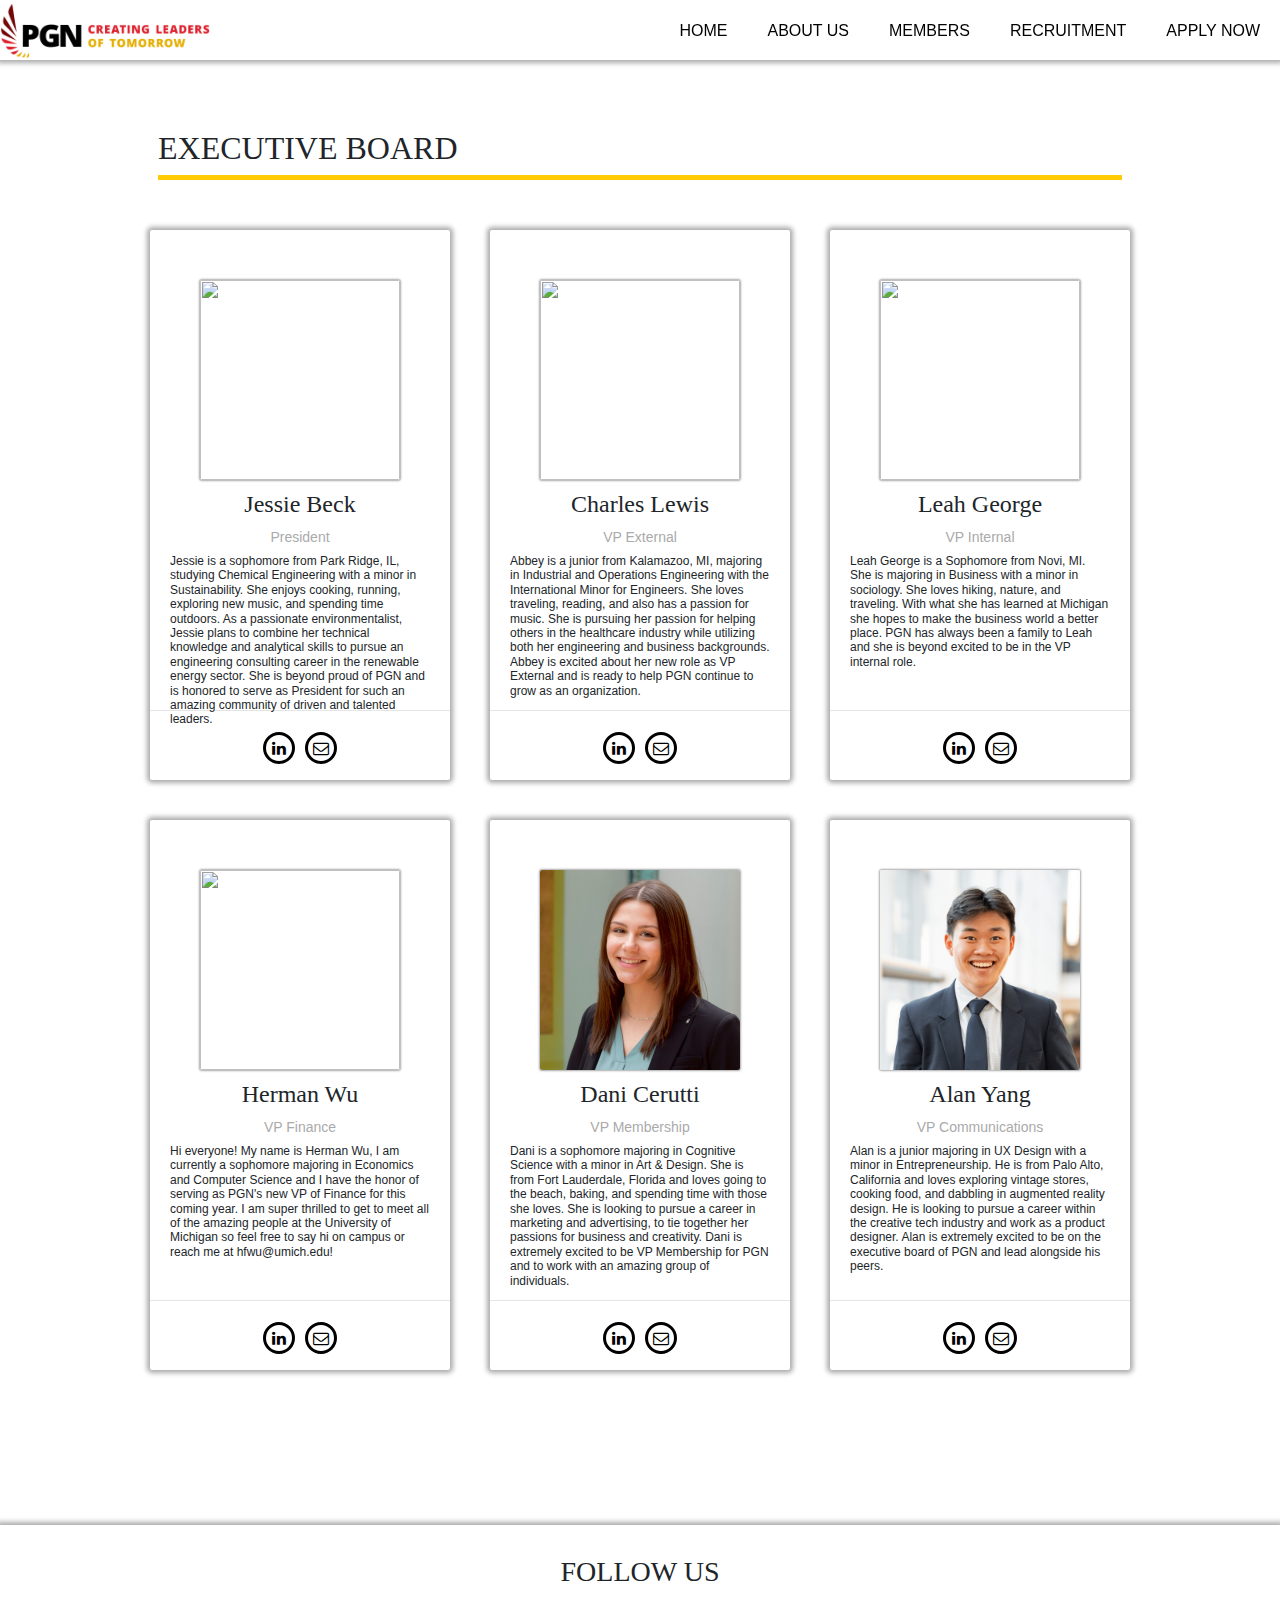
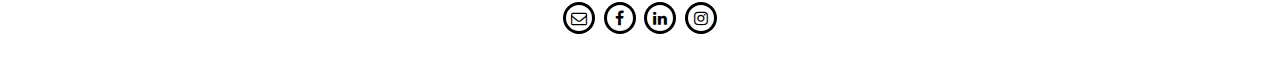
==== commit 7e971136: "herman" ====
--- a/members.html
+++ b/members.html
@@ -19,27 +19,27 @@
 		<link rel="icon" type="image/png" href="favicon-32x32.png" sizes="32x32" />
 		<link rel="icon" type="image/png" href="favicon-16x16.png" sizes="16x16" />
             
-        <template class="bro-list-data" id="bro-list-eboard-names">Charlie Weissman;Abbey Almeda;Teagan Janssen;Jimmy Malone;Shruti Goenka;Mo McDougall</template>
+        <template class="bro-list-data" id="bro-list-eboard-names">Jessie Beck;Charles Lewis;Leah George;Herman Wu;Dani Cerutti;Alan Yang</template>
         <template class="bro-list-data" id="bro-list-eboard-titles">President;VP External;VP Internal;VP Finance;VP Membership;VP Communications</template>
         <template class="bro-list-data" id="bro-list-eboard-years">24;24;24;24;23;24</template>
         <template class="bro-list-data" id="bro-list-eboard-texts">
             
-            Charlie is a junior studying Business with a minor in sustainability. He is from Northbrook, IL and enjoys playing tennis, physical fitness, spending time with friends, and traveling. Fascinated by the role businesses play in the environment, Charlie is interested in pursuing a career in sustainability consulting to assist companies in improving their environmental and social practices. He loves PGN and is extremely excited to serve as President of such an amazing community of leaders.:
+            Jessie is a sophomore from Park Ridge, IL, studying Chemical Engineering with a minor in Sustainability. She enjoys cooking, running, exploring new music, and spending time outdoors. As a passionate environmentalist, Jessie plans to combine her technical knowledge and analytical skills to pursue an engineering consulting career in the renewable energy sector. She is beyond proud of PGN and is honored to serve as President for such an amazing community of driven and talented leaders.:
             
             Abbey is a junior from Kalamazoo, MI, majoring in Industrial and Operations Engineering with the International Minor for Engineers. She loves traveling, reading, and also has a passion for music. She is pursuing her passion for helping others in the healthcare industry while utilizing both her engineering and business backgrounds. Abbey is excited about her new role as VP External and is ready to help PGN continue to grow as an organization.:
             
-            Teagan is a junior from Fort Collins, Colorado. She is studying Business and double minoring in International Studies and Energy Science and Policy. In her free time, she loves mountain biking, camping, hiking, and spending time with friends. While going to school, she also works at a VC firm doing client work and research. Being that PGN is her home on campus, Teagan is thrilled to step into the role of VP Internal.:
-            
-            Jimmy is a junior from St. Louis, MO, majoring in Economics with a minor in Sustainability. In his free time he enjoys playing golf, listening to music, and spending time with friends. He is interested in pursuing a career in the entertainment industry to combine his passions for both business and media. Jimmy is very excited to serve as VP Finance and looks forward to working with his peers to help PGN grow.:
-
-            Shruti is a senior majoring in business with a minor in digital studies. She is from Novi, Michigan and loves rooting for Detroit sports, spending time outdoors, and meeting new people. She is pursuing a career in marketing to tie her interests in psychology and business together, and will be interning as a Product Marketing Manager Intern at Microsoft next summer. Shruti is beyond excited to be PGN’s VP Membership and lead alongside her peers.:
-            
-            Mo is a junior from Canton, MI studying business. She loves traveling, trying new restaurants, and spending time with family and friends. Passionate about the intersectionality of business and psychology, she would love to pursue a career in human capital consulting and promote overall wellness. Mo is enthusiastic about her role as VP Communications and looks forward to working with her peers to help PGN continue to grow.
+            Leah George is a Sophomore from Novi, MI. She is majoring in Business with a minor in sociology. She loves hiking, nature, and traveling. With what she has learned at Michigan she hopes to make the business world a better place. PGN has always been a family to Leah and she is beyond excited to be in the VP internal role.:
+            
+            Hi everyone! My name is Herman Wu, I am currently a sophomore majoring in Economics and Computer Science and I have the honor of serving as PGN's new VP of Finance for this coming year. I am super thrilled to get to meet all of the amazing people at the University of Michigan so feel free to say hi on campus or reach me at hfwu@umich.edu!:
+
+            Dani is a sophomore majoring in Cognitive Science with a minor in Art & Design. She is from Fort Lauderdale, Florida and loves going to the beach, baking, and spending time with those she loves. She is looking to pursue a career in marketing and advertising, to tie together her passions for business and creativity. Dani is extremely excited to be VP Membership for PGN and to work with an amazing group of individuals.:
+            
+            Alan is a junior majoring in UX Design with a minor in Entrepreneurship. He is from Palo Alto, California and loves exploring vintage stores, cooking food, and dabbling in augmented reality design. He is looking to pursue a career within the creative tech industry and work as a product designer. Alan is extremely excited to be on the executive board of PGN and lead alongside his peers.
 
 
         </template>
-        <template class="bro-list-data" id="bro-list-eboard-linkedins">charles-weissman/;abbey-almeda/;teaganjanssen/;james-malone-695690190/;shrutigoenka/;mo-mcdougall-1810281b7/</template>
-        <template class="bro-list-data" id="bro-list-eboard-emails">wcharlie;aalmeda;tjanssen;jdmalone;shgoenka;mrmcdoug</template>
+        <template class="bro-list-data" id="bro-list-eboard-linkedins">jessica-m-beck/;charleslewismich/;leah-george-666136224/;herman-wu-aa6a50197/;danicerutti/;yang-alan/</template>
+        <template class="bro-list-data" id="bro-list-eboard-emails">jessbck;aalmeda;leahgeo;hfwu;dcerutti;yangalan</template>
     
         
          <template class="bro-list-data" id="bro-list-names">Aadi Vishwanath;Arjun Sherwal;Brian Lee;Conor Alt;Elizabeth Kim;Erin Chai;Esha Lal;Faizan Bhagat;Hannah Nguyen;Jacob Blumenstein;Josh Liu;Mac Chung;Mahi Vyas;Meredith Tipping;Mia Friedman;Prachi Fozdar;Raquel Lossia-Acho;Rebecca Brewer?Adam Rhen;Charles Lewis;Dani Cerutti;Ellie Heibel;Emma Grace;Henry Oh;Herman Wu;Jacob Herbert;Jessie Beck;Krishna Palya;Leah George;Madison Morelli;Megan Manne;Nate Holcomb;Nate Morgan;Paige Bunker;Rhea Bhanushali;Ronak Mody;Sarah Hwang;Sophia Groenke;Swetha Susarla?Abhinav Tadikonda;Alan Yang;Alyssa Lam;Andri Myftari;Ben Kim;Christina Lee;Harrison Wiener;Janelle Jean-Baptiste;Jimmy Malone;Joe Berns;Josh Fontaine;Kashika Chhabra;Olivia Chung;Pavani Pennathur;Priyanka Tomar;Sasha Rozenshteyn;Tanvi Doshi;Teagan Janssen;Victor Popa-Simil?Abbey Almeda;Charlie Weissman;Edison Chiu;Gillian Mosher;Isabel LoDuca;Jason Kemp;Jason Liang;Jocelyn Zhang;Kiran Mangrulkar;Kushal Sanjeev;Lexie Finkelstein;Max Xie;Mo McDougall;Namratha Bujala;Nicholas Koh;Niran Chattha;Olivia McMullan;Shruti Goenka;Sophia Cavalieri;Sophie Stukenborg;Tiara Amadia?Alvin Yao;Andy Chen;Habib Bello;Hogan Mastanduno;Isabella Young;Jessy Wu;Julia Bilotti;Lily Friedman;Matteo Ciabattoni;Max Kober;Namitha Kumar;Paul Lellouche;Nathan Lee;Sahas Dendukuri;Sneha Ojha;Tracy Chen?Amith Dayananda;Brooke Dukellis;Dabao Zhang;Isabella Conti;Jarryn Shin;Kalman Heims;Kevin Yahampath;Laila Odeh;Lauren Hanoosh;Natalia Torres;Maille Frohoff;Mara Sabin;Maya Malouin;Olivia Schafer;Prathik Mellacheruvu;Prisha Grover;Rahul Shah;Rithika Vedamuthu;Thomas Hill;Vishwa Nathan?Anabela Dokic;Anastasia Bergeron;Andrew Kertawidjaja;Anthony Charameda;Bryn Bennett;Dhruva Gurushankar;Erika Dalton;Jordan Tran;Kai Zhao;Kevin Daly;Lillian Yang;Mairna Askar;Mansi Vohra;Noah Copeland;Ruth Carcillo;Samuel Kates;Samuel Sugerman;Sarah Madden;Will Harrison?Alexander Foss;Anna Zidarescu;Ari Bosse;Grace Vanden-Bossche;Jacob Paton;Jessica Vinagolu-Baur;Justin Lee;Kate VerMeulen;Katie Xu;Kayla Bilotti;Kevin Zhao;Matthew Delorenzo;Olivia Hesse;Raushan Melton;Rian Ratnavale;Romir Sheth;Sanjit Johri;Sydney Lum;Tal Kamin?Anna Wysong;Caitlin Murphy;Ellice Falivene;Joey Self;Jon Rotbard;Kelvin Chang;Lucas Williams;Matthew Golub;Naman Gupta;Sara James?Cameron Zurawlow;Connor Bailo;Garrett Wilson;Jay Bhanushali;Mia McCrumb;Muskaan Bajoria;Peter Georginis;Sydney Vollmar;Timothy Sweeny?</template> 
@@ -192,7 +192,7 @@
                     <h2>FOLLOW US</h2>
                     
                     <div>
-                        <a class="fa fa-envelope-o" href="mailto:pgneboard2022@umich.edu"></a>
+                        <a class="fa fa-envelope-o" href="mailto:pgneboard2023@umich.edu"></a>
                         <a class="fa fa-facebook" href="https://www.facebook.com/PGNMichigan/"></a>
                         <a class="fa fa-linkedin" href="https://www.linkedin.com/company/phi-gamma-nu-delta-phi/"></a>
                         <a class="fa fa-instagram" href="https://instagram.com/pgnuofm?igshid=1fr8cdc093qne"></a>
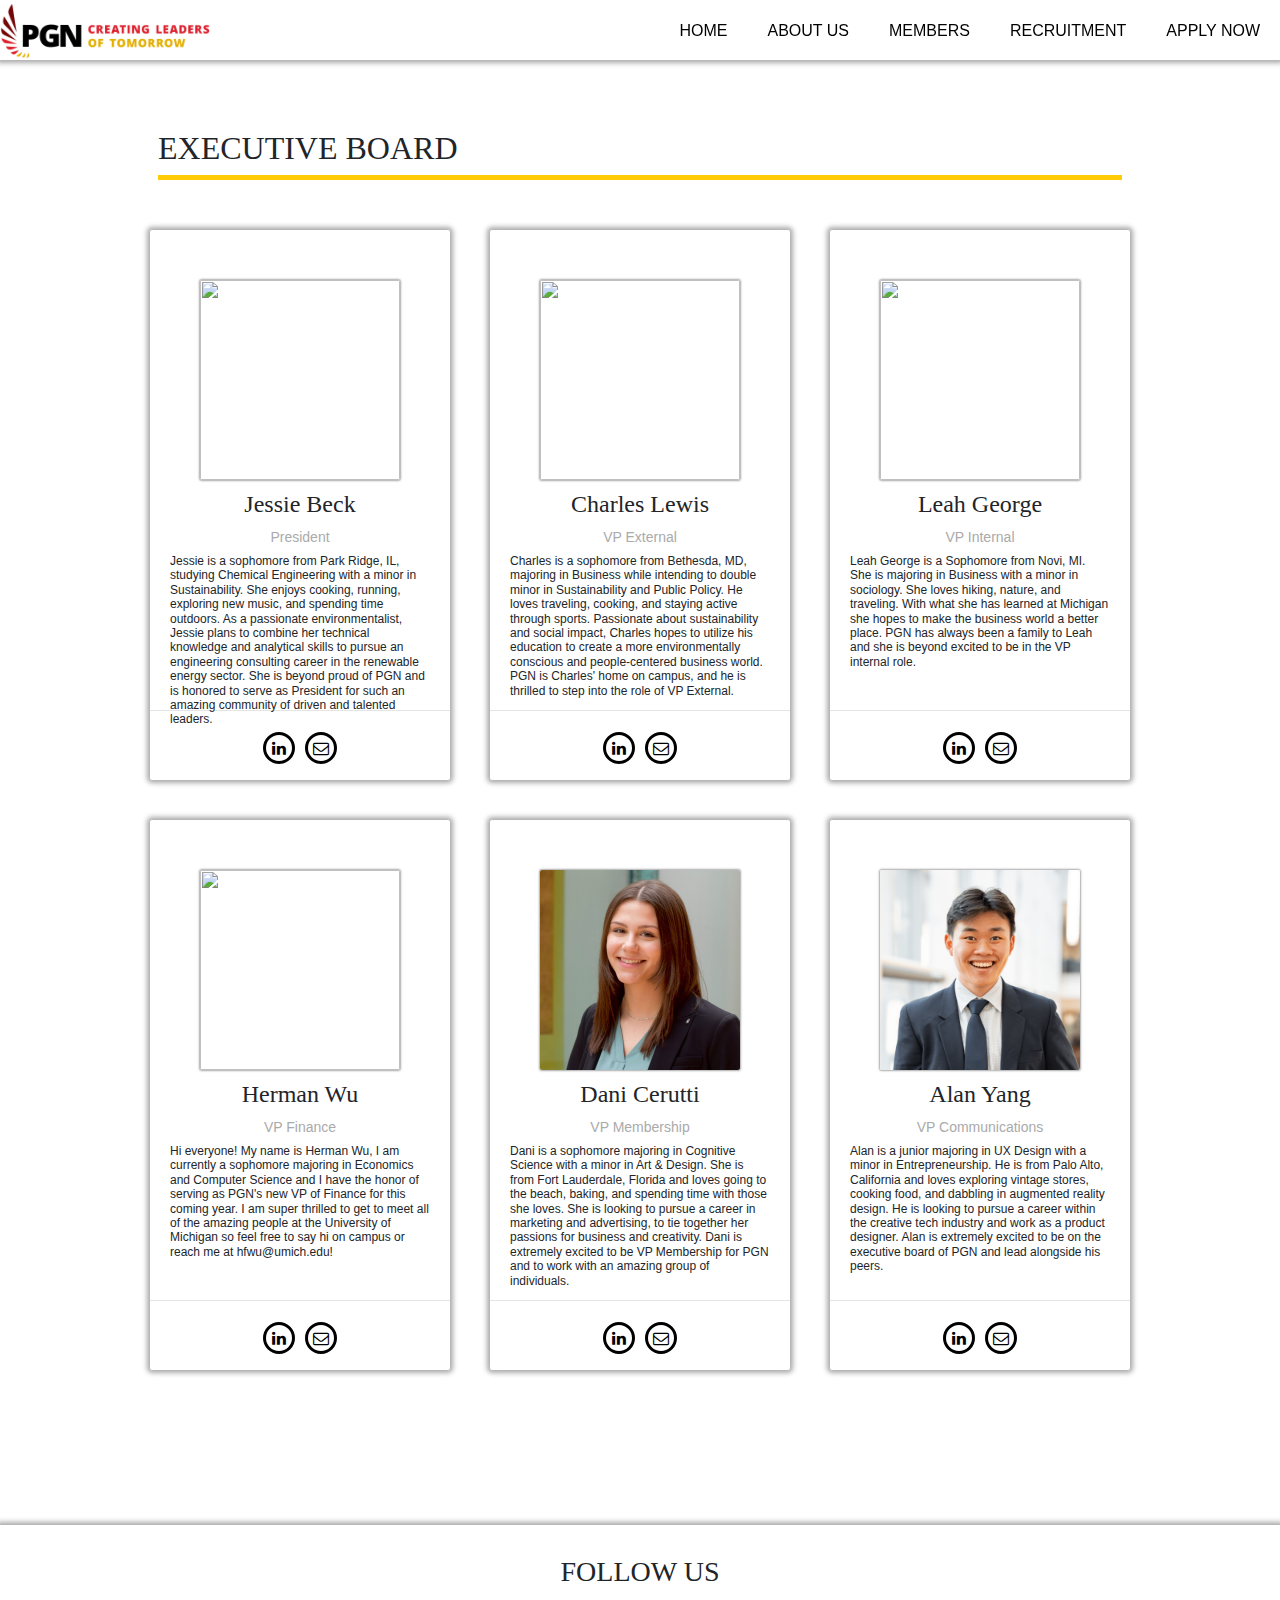
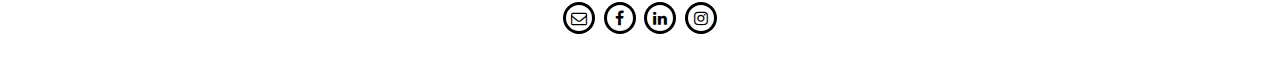
==== commit 5454e521: "charles" ====
--- a/members.html
+++ b/members.html
@@ -26,7 +26,7 @@
             
             Jessie is a sophomore from Park Ridge, IL, studying Chemical Engineering with a minor in Sustainability. She enjoys cooking, running, exploring new music, and spending time outdoors. As a passionate environmentalist, Jessie plans to combine her technical knowledge and analytical skills to pursue an engineering consulting career in the renewable energy sector. She is beyond proud of PGN and is honored to serve as President for such an amazing community of driven and talented leaders.:
             
-            Abbey is a junior from Kalamazoo, MI, majoring in Industrial and Operations Engineering with the International Minor for Engineers. She loves traveling, reading, and also has a passion for music. She is pursuing her passion for helping others in the healthcare industry while utilizing both her engineering and business backgrounds. Abbey is excited about her new role as VP External and is ready to help PGN continue to grow as an organization.:
+            Charles is a sophomore from Bethesda, MD, majoring in Business while intending to double minor in Sustainability and Public Policy. He loves traveling, cooking, and staying active through sports. Passionate about sustainability and social impact, Charles hopes to utilize his education to create a more environmentally conscious and people-centered business world. PGN is Charles' home on campus, and he is thrilled to step into the role of VP External.:
             
             Leah George is a Sophomore from Novi, MI. She is majoring in Business with a minor in sociology. She loves hiking, nature, and traveling. With what she has learned at Michigan she hopes to make the business world a better place. PGN has always been a family to Leah and she is beyond excited to be in the VP internal role.:
             
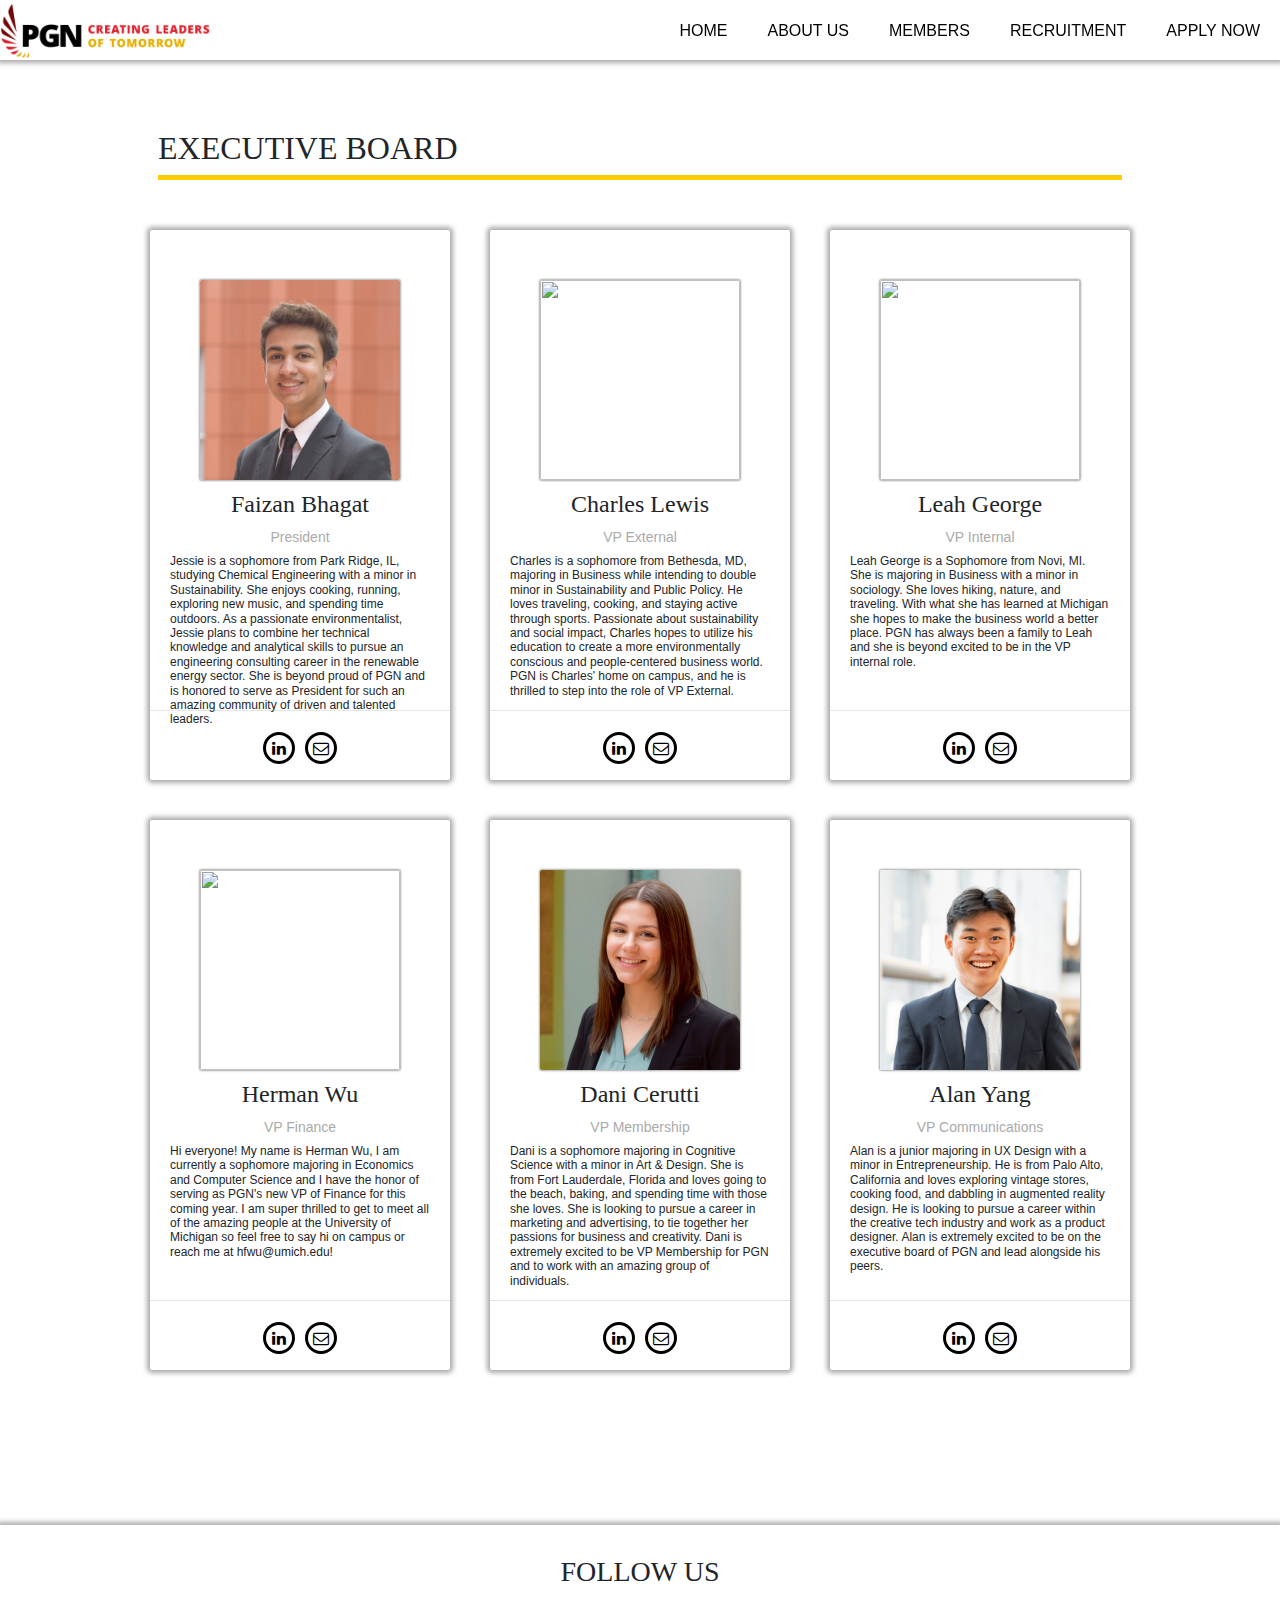
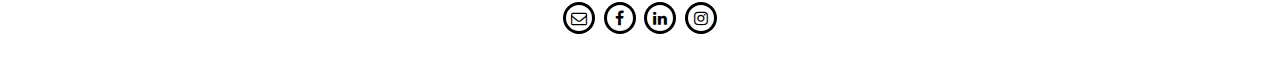
==== commit bf015829: "faizan" ====
--- a/members.html
+++ b/members.html
@@ -19,7 +19,7 @@
 		<link rel="icon" type="image/png" href="favicon-32x32.png" sizes="32x32" />
 		<link rel="icon" type="image/png" href="favicon-16x16.png" sizes="16x16" />
             
-        <template class="bro-list-data" id="bro-list-eboard-names">Jessie Beck;Charles Lewis;Leah George;Herman Wu;Dani Cerutti;Alan Yang</template>
+        <template class="bro-list-data" id="bro-list-eboard-names">Faizan Bhagat;Charles Lewis;Leah George;Herman Wu;Dani Cerutti;Alan Yang</template>
         <template class="bro-list-data" id="bro-list-eboard-titles">President;VP External;VP Internal;VP Finance;VP Membership;VP Communications</template>
         <template class="bro-list-data" id="bro-list-eboard-years">24;24;24;24;23;24</template>
         <template class="bro-list-data" id="bro-list-eboard-texts">
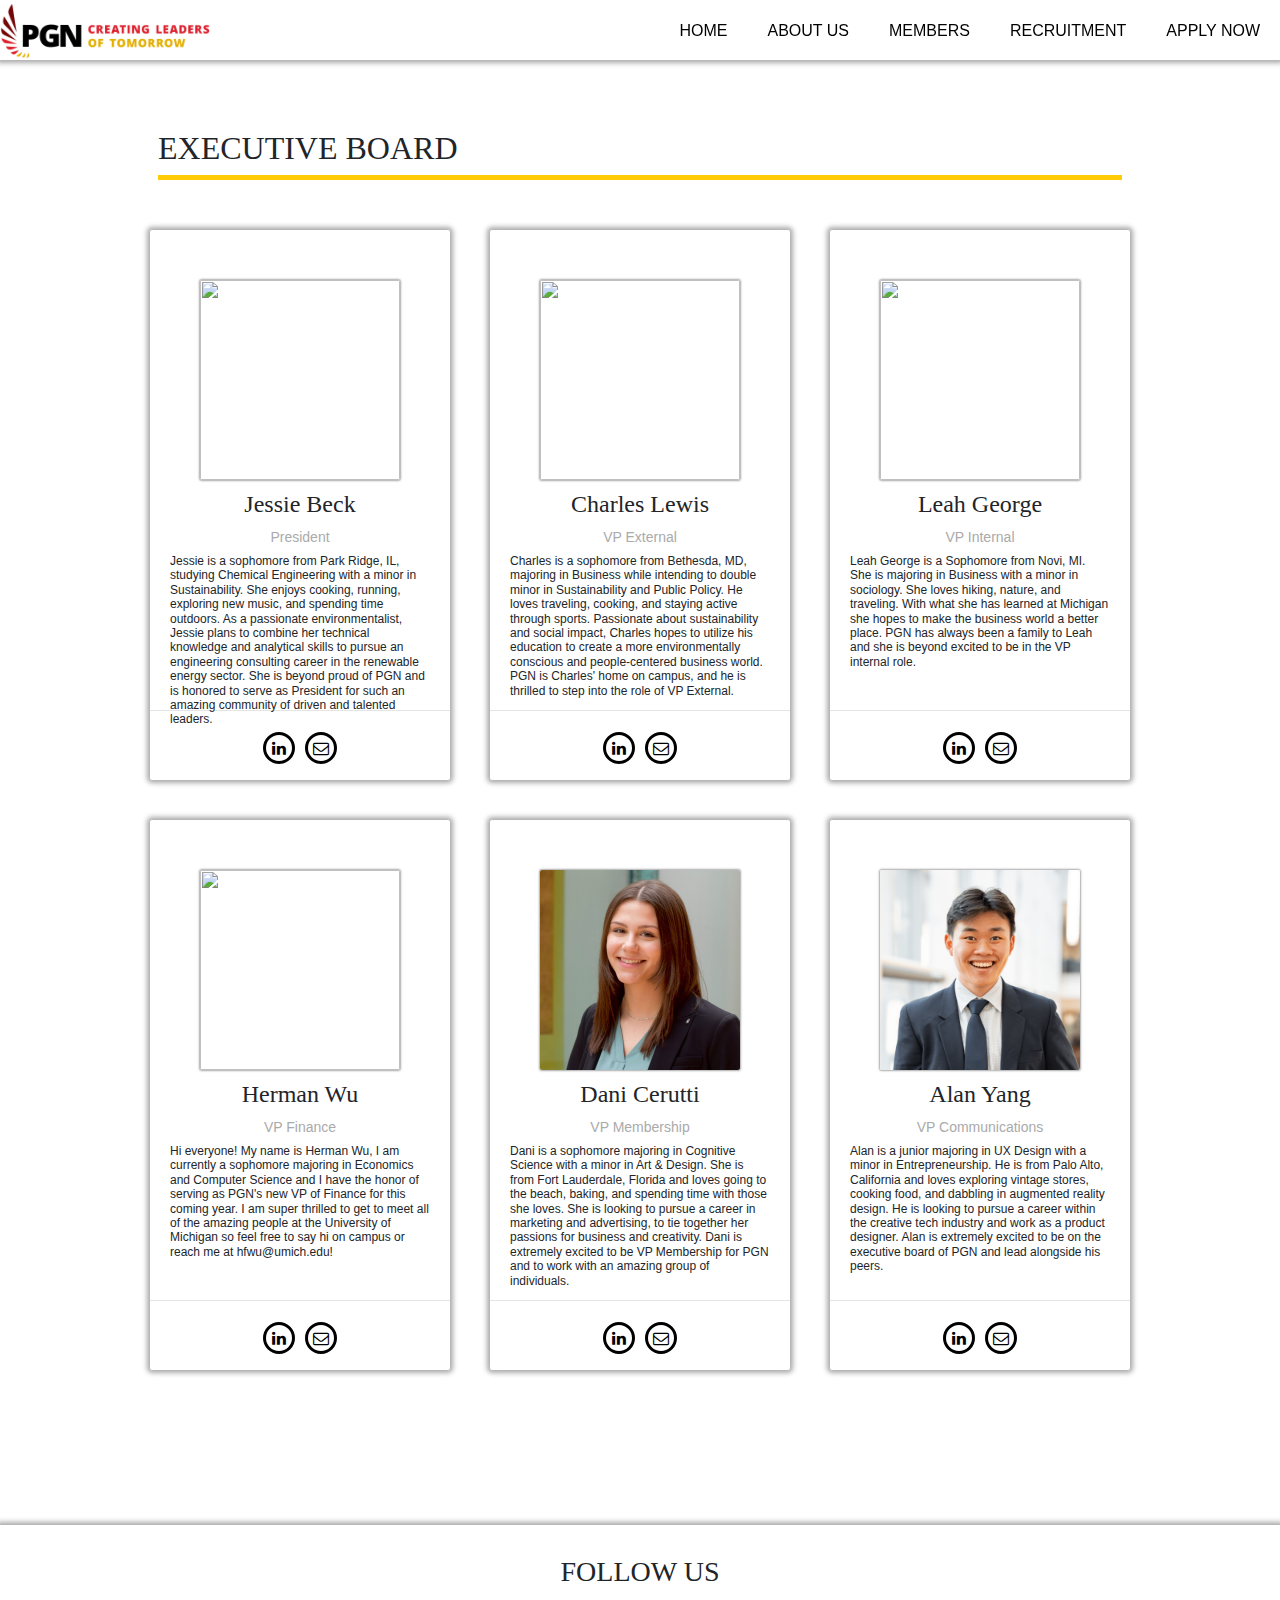
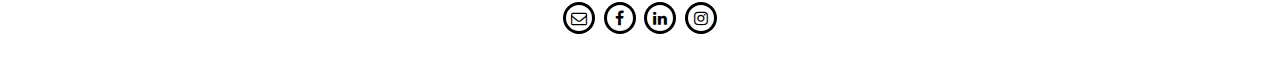
==== commit 45d20eba: "members" ====
--- a/members.html
+++ b/members.html
@@ -19,7 +19,7 @@
 		<link rel="icon" type="image/png" href="favicon-32x32.png" sizes="32x32" />
 		<link rel="icon" type="image/png" href="favicon-16x16.png" sizes="16x16" />
             
-        <template class="bro-list-data" id="bro-list-eboard-names">Faizan Bhagat;Charles Lewis;Leah George;Herman Wu;Dani Cerutti;Alan Yang</template>
+        <template class="bro-list-data" id="bro-list-eboard-names">Jessie Beck;Charles Lewis;Leah George;Herman Wu;Dani Cerutti;Alan Yang</template>
         <template class="bro-list-data" id="bro-list-eboard-titles">President;VP External;VP Internal;VP Finance;VP Membership;VP Communications</template>
         <template class="bro-list-data" id="bro-list-eboard-years">24;24;24;24;23;24</template>
         <template class="bro-list-data" id="bro-list-eboard-texts">
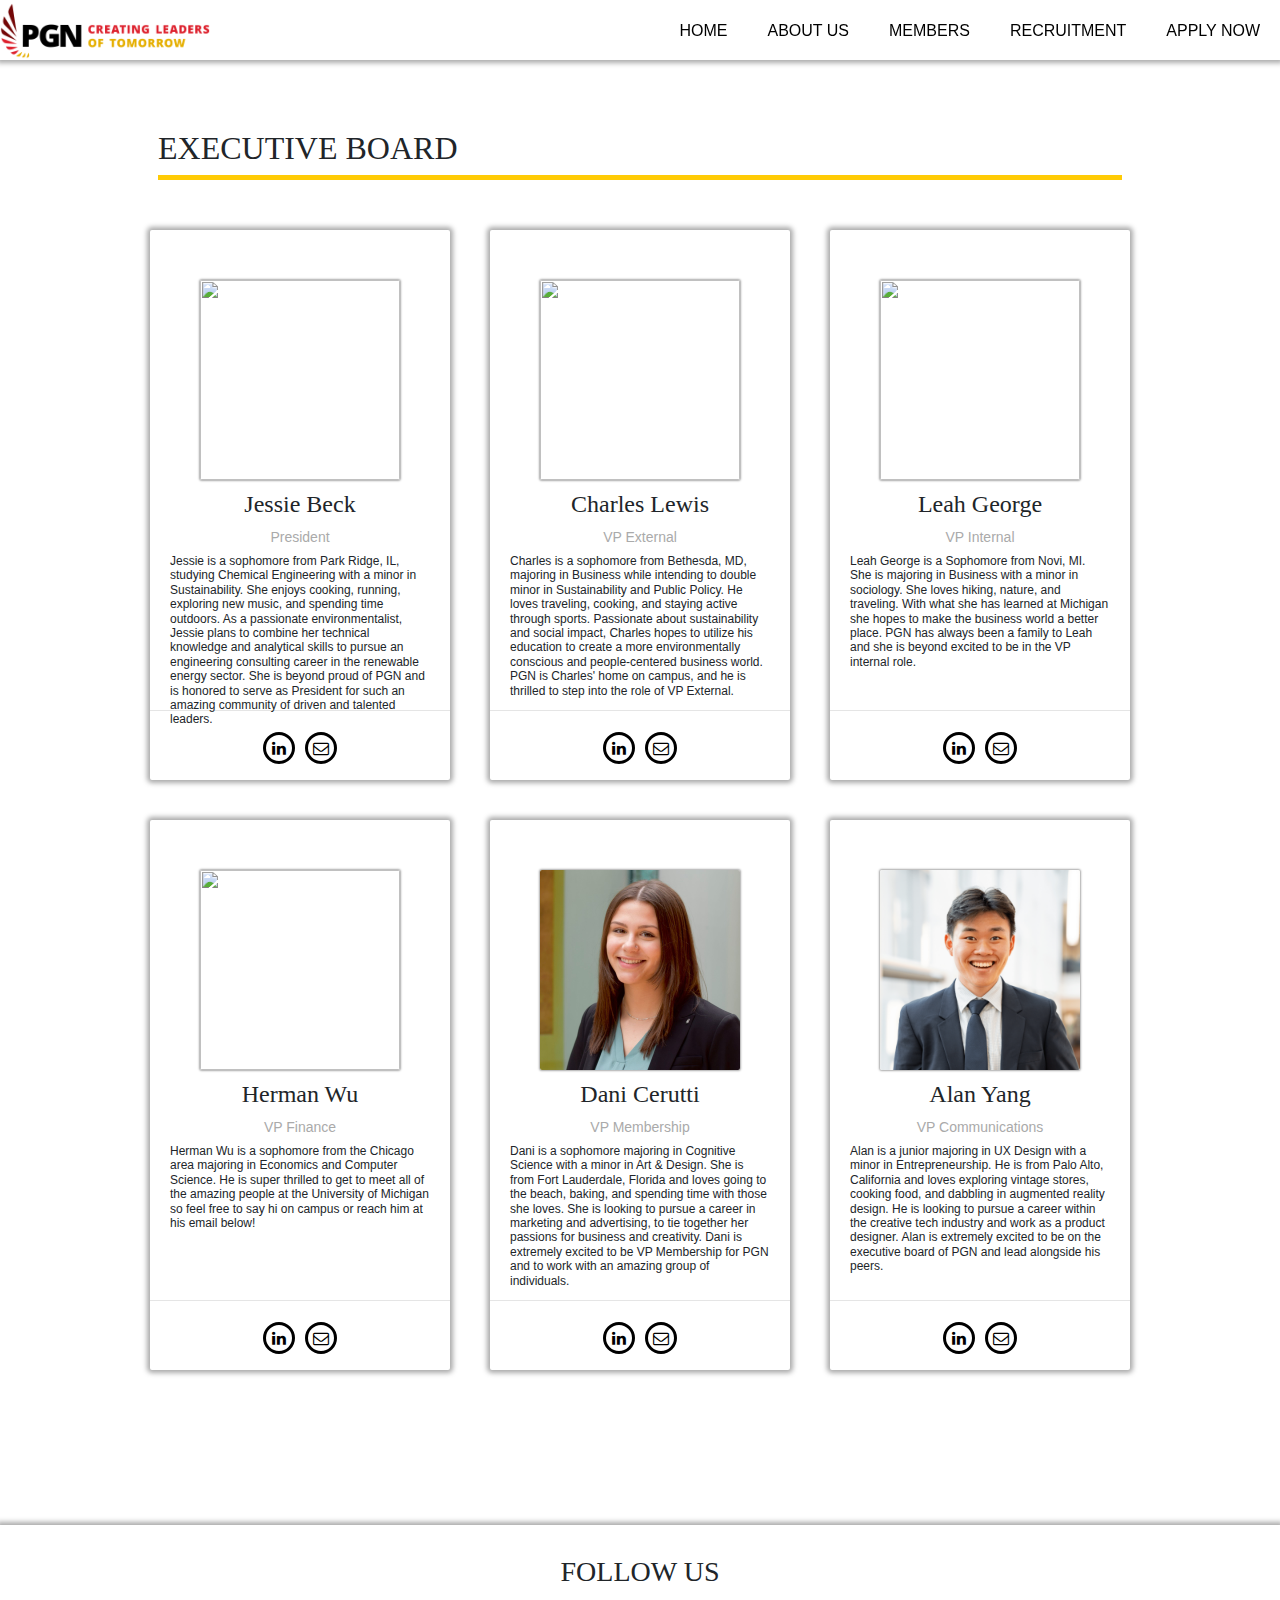
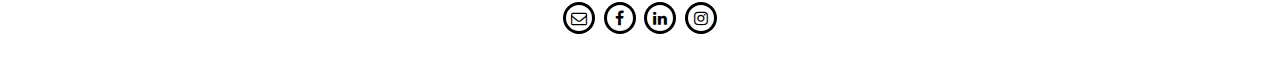
==== commit e56a19f9: "herman bio" ====
--- a/members.html
+++ b/members.html
@@ -30,7 +30,7 @@
             
             Leah George is a Sophomore from Novi, MI. She is majoring in Business with a minor in sociology. She loves hiking, nature, and traveling. With what she has learned at Michigan she hopes to make the business world a better place. PGN has always been a family to Leah and she is beyond excited to be in the VP internal role.:
             
-            Hi everyone! My name is Herman Wu, I am currently a sophomore majoring in Economics and Computer Science and I have the honor of serving as PGN's new VP of Finance for this coming year. I am super thrilled to get to meet all of the amazing people at the University of Michigan so feel free to say hi on campus or reach me at hfwu@umich.edu!:
+            Herman Wu is a sophomore from the Chicago area majoring in Economics and Computer Science. He is super thrilled to get to meet all of the amazing people at the University of Michigan so feel free to say hi on campus or reach him at his email below!:
 
             Dani is a sophomore majoring in Cognitive Science with a minor in Art & Design. She is from Fort Lauderdale, Florida and loves going to the beach, baking, and spending time with those she loves. She is looking to pursue a career in marketing and advertising, to tie together her passions for business and creativity. Dani is extremely excited to be VP Membership for PGN and to work with an amazing group of individuals.:
             
